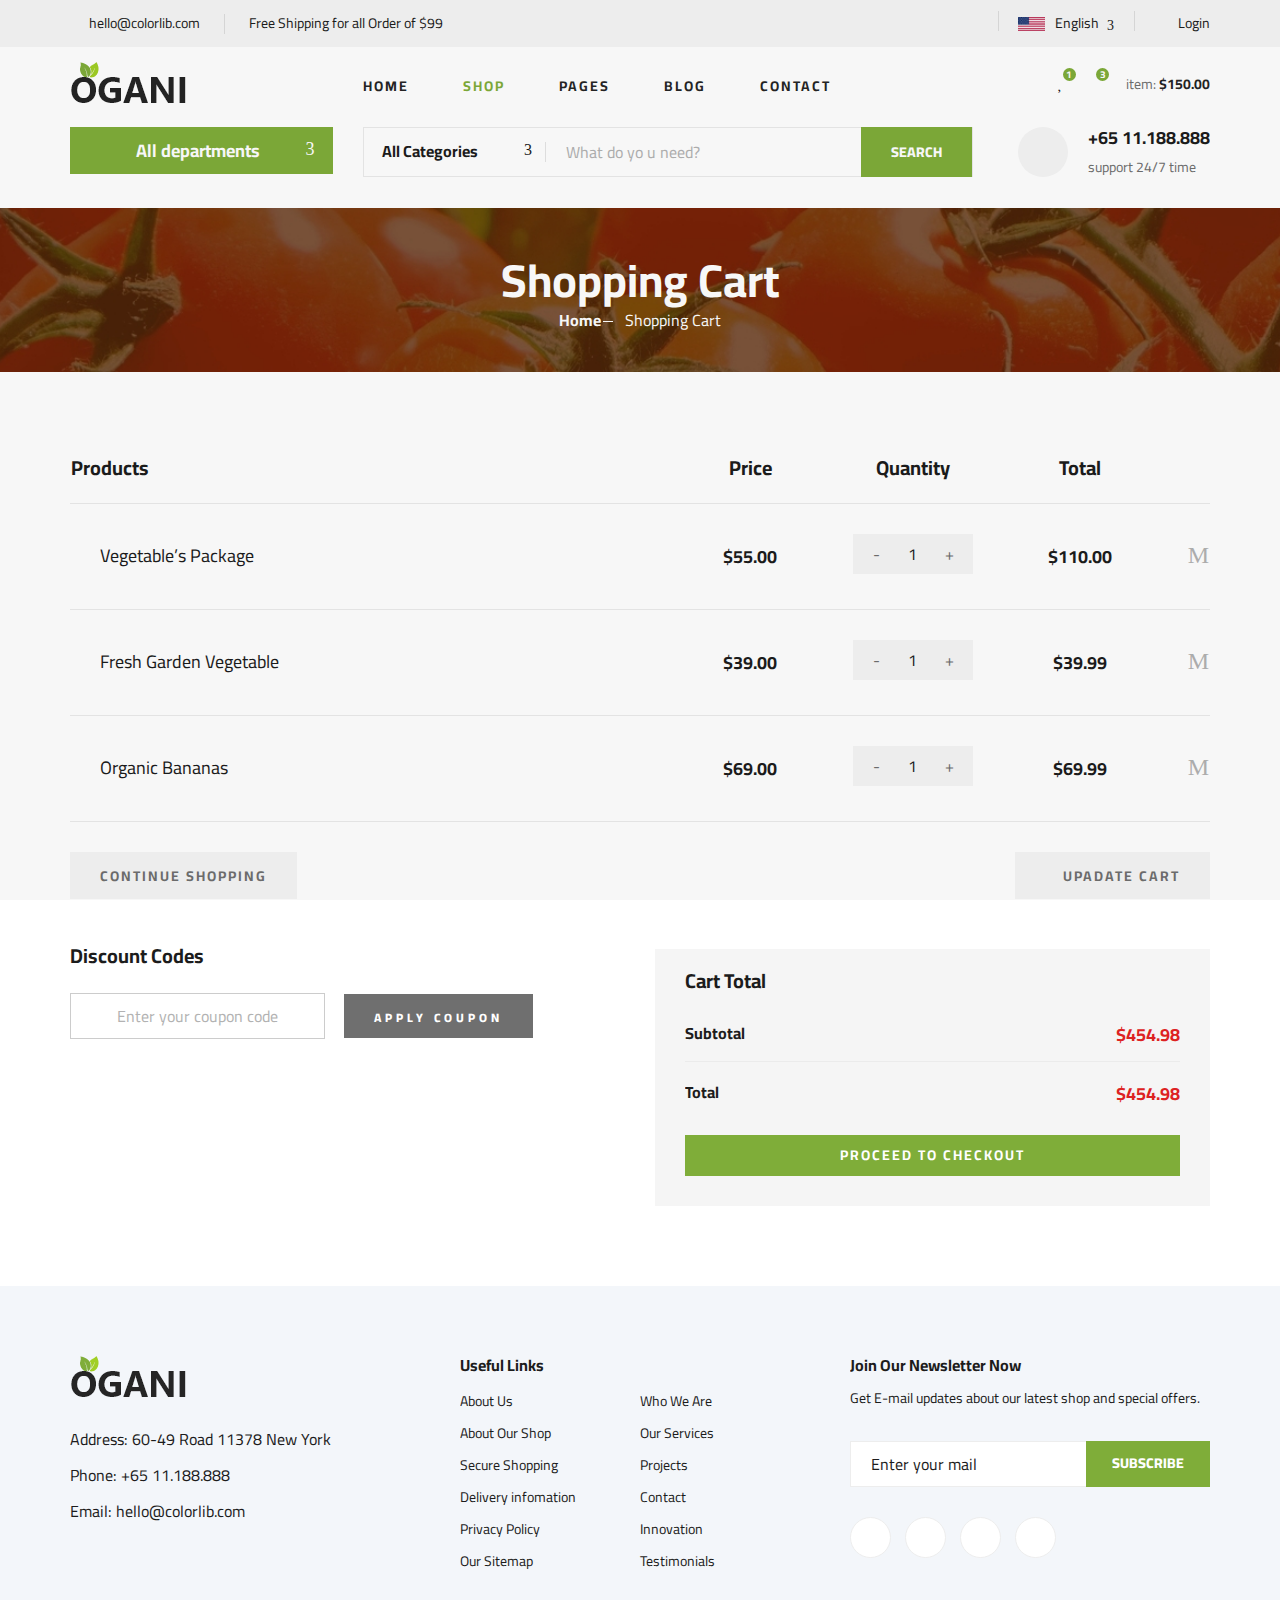
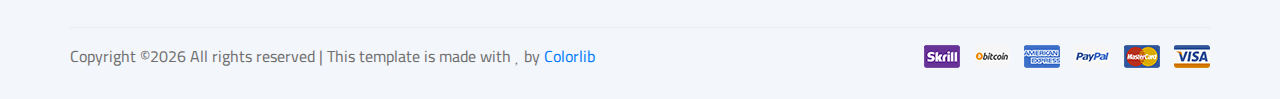
==== front-end/views/carrinho.html @ da1314e0 "first" ====
<!DOCTYPE html>
<html lang="pt">

<head>
    <meta charset="UTF-8">
    <meta name="description" content="Ogani Template">
    <meta name="keywords" content="Ogani, unica, creative, html">
    <meta name="viewport" content="width=device-width, initial-scale=1.0">
    <meta http-equiv="X-UA-Compatible" content="ie=edge">
    <title>Ogani | Template</title>

    <!-- Google Font -->
    <link href="https://fonts.googleapis.com/css2?family=Cairo:wght@200;300;400;600;900&display=swap" rel="stylesheet">

    <!-- Css Styles -->
    <link rel="stylesheet" href="support/css/bootstrap.min.css" type="text/css">
    <link rel="stylesheet" href="support/css/font-awesome.min.css" type="text/css">
    <link rel="stylesheet" href="support/css/elegant-icons.css" type="text/css">
    <link rel="stylesheet" href="support/css/nice-select.css" type="text/css">
    <link rel="stylesheet" href="support/css/jquery-ui.min.css" type="text/css">
    <link rel="stylesheet" href="support/css/owl.carousel.min.css" type="text/css">
    <link rel="stylesheet" href="support/css/slicknav.min.css" type="text/css">
    <link rel="stylesheet" href="support/css/style.css" type="text/css">
</head>

<body>
    <!-- Page Preloder -->
    <div id="preloder">
        <div class="loader"></div>
    </div>

    <!-- Humberger Begin -->
    <div class="humberger__menu__overlay"></div>
    <div class="humberger__menu__wrapper">
        <div class="humberger__menu__logo">
            <a href="#"><img src="support/img/logo.png" alt=""></a>
        </div>
        <div class="humberger__menu__cart">
            <ul>
                <li><a href="#"><i class="fa fa-heart"></i> <span>1</span></a></li>
                <li><a href="#"><i class="fa fa-shopping-bag"></i> <span>3</span></a></li>
            </ul>
            <div class="header__cart__price">item: <span>$150.00</span></div>
        </div>
        <div class="humberger__menu__widget">
            <div class="header__top__right__language">
                <img src="isupport/img/language.png" alt="">
                <div>English</div>
                <span class="arrow_carrot-down"></span>
                <ul>
                    <li><a href="#">Spanis</a></li>
                    <li><a href="#">English</a></li>
                </ul>
            </div>
            <div class="header__top__right__auth">
                <a href="#"><i class="fa fa-user"></i> Login</a>
            </div>
        </div>
        <nav class="humberger__menu__nav mobile-menu">
            <ul>
                <li class="active"><a href="views/pagina_inicial.php">Home</a></li>
                <li><a href="./shop-grid.html">Shop</a></li>
                <li><a href="#">Pages</a>
                    <ul class="header__menu__dropdown">
                        <li><a href="./shop-details.html">Shop Details</a></li>
                        <li><a href="./shoping-cart.html">Shoping Cart</a></li>
                        <li><a href="./checkout.html">Check Out</a></li>
                        <li><a href="./blog-details.html">Blog Details</a></li>
                    </ul>
                </li>
                <li><a href="./blog.html">Blog</a></li>
                <li><a href="./contact.html">Contact</a></li>
            </ul>
        </nav>
        <div id="mobile-menu-wrap"></div>
        <div class="header__top__right__social">
            <a href="#"><i class="fa fa-facebook"></i></a>
            <a href="#"><i class="fa fa-twitter"></i></a>
            <a href="#"><i class="fa fa-linkedin"></i></a>
            <a href="#"><i class="fa fa-pinterest-p"></i></a>
        </div>
        <div class="humberger__menu__contact">
            <ul>
                <li><i class="fa fa-envelope"></i> hello@colorlib.com</li>
                <li>Free Shipping for all Order of $99</li>
            </ul>
        </div>
    </div>
    <!-- Humberger End -->

    <!-- Header Section Begin -->
    <header class="header">
        <div class="header__top">
            <div class="container">
                <div class="row">
                    <div class="col-lg-6">
                        <div class="header__top__left">
                            <ul>
                                <li><i class="fa fa-envelope"></i> hello@colorlib.com</li>
                                <li>Free Shipping for all Order of $99</li>
                            </ul>
                        </div>
                    </div>
                    <div class="col-lg-6">
                        <div class="header__top__right">
                            <div class="header__top__right__social">
                                <a href="#"><i class="fa fa-facebook"></i></a>
                                <a href="#"><i class="fa fa-twitter"></i></a>
                                <a href="#"><i class="fa fa-linkedin"></i></a>
                                <a href="#"><i class="fa fa-pinterest-p"></i></a>
                            </div>
                            <div class="header__top__right__language">
                                <img src="support/img/language.png" alt="">
                                <div>English</div>
                                <span class="arrow_carrot-down"></span>
                                <ul>
                                    <li><a href="#">Spanis</a></li>
                                    <li><a href="#">English</a></li>
                                </ul>
                            </div>
                            <div class="header__top__right__auth">
                                <a href="#"><i class="fa fa-user"></i> Login</a>
                            </div>
                        </div>
                    </div>
                </div>
            </div>
        </div>
        <div class="container">
            <div class="row">
                <div class="col-lg-3">
                    <div class="header__logo">
                        <a href="./index.html"><img src="support/img/logo.png" alt=""></a>
                    </div>
                </div>
                <div class="col-lg-6">
                    <nav class="header__menu">
                        <ul>
                            <li><a href="views/pagina_inicial.php">Home</a></li>
                            <li class="active"><a href="./shop-grid.html">Shop</a></li>
                            <li><a href="#">Pages</a>
                                <ul class="header__menu__dropdown">
                                    <li><a href="./shop-details.html">Shop Details</a></li>
                                    <li><a href="./shoping-cart.html">Shoping Cart</a></li>
                                    <li><a href="./checkout.html">Check Out</a></li>
                                    <li><a href="./blog-details.html">Blog Details</a></li>
                                </ul>
                            </li>
                            <li><a href="./blog.html">Blog</a></li>
                            <li><a href="./contact.html">Contact</a></li>
                        </ul>
                    </nav>
                </div>
                <div class="col-lg-3">
                    <div class="header__cart">
                        <ul>
                            <li><a href="#"><i class="fa fa-heart"></i> <span>1</span></a></li>
                            <li><a href="#"><i class="fa fa-shopping-bag"></i> <span>3</span></a></li>
                        </ul>
                        <div class="header__cart__price">item: <span>$150.00</span></div>
                    </div>
                </div>
            </div>
            <div class="humberger__open">
                <i class="fa fa-bars"></i>
            </div>
        </div>
    </header>
    <!-- Header Section End -->

    <!-- Hero Section Begin -->
    <section class="hero hero-normal">
        <div class="container">
            <div class="row">
                <div class="col-lg-3">
                    <div class="hero__categories">
                        <div class="hero__categories__all">
                            <i class="fa fa-bars"></i>
                            <span>All departments</span>
                        </div>
                        <ul>
                            <li><a href="#">Fresh Meat</a></li>
                            <li><a href="#">Vegetables</a></li>
                            <li><a href="#">Fruit & Nut Gifts</a></li>
                            <li><a href="#">Fresh Berries</a></li>
                            <li><a href="#">Ocean Foods</a></li>
                            <li><a href="#">Butter & Eggs</a></li>
                            <li><a href="#">Fastfood</a></li>
                            <li><a href="#">Fresh Onion</a></li>
                            <li><a href="#">Papayaya & Crisps</a></li>
                            <li><a href="#">Oatmeal</a></li>
                            <li><a href="#">Fresh Bananas</a></li>
                        </ul>
                    </div>
                </div>
                <div class="col-lg-9">
                    <div class="hero__search">
                        <div class="hero__search__form">
                            <form action="#">
                                <div class="hero__search__categories">
                                    All Categories
                                    <span class="arrow_carrot-down"></span>
                                </div>
                                <input type="text" placeholder="What do yo u need?">
                                <button type="submit" class="site-btn">SEARCH</button>
                            </form>
                        </div>
                        <div class="hero__search__phone">
                            <div class="hero__search__phone__icon">
                                <i class="fa fa-phone"></i>
                            </div>
                            <div class="hero__search__phone__text">
                                <h5>+65 11.188.888</h5>
                                <span>support 24/7 time</span>
                            </div>
                        </div>
                    </div>
                </div>
            </div>
        </div>
    </section>
    <!-- Hero Section End -->

    <!-- Breadcrumb Section Begin -->
    <section class="breadcrumb-section set-bg" data-setbg="support/img/breadcrumb.jpg">
        <div class="container">
            <div class="row">
                <div class="col-lg-12 text-center">
                    <div class="breadcrumb__text">
                        <h2>Shopping Cart</h2>
                        <div class="breadcrumb__option">
                            <a href="views/pagina_inicial.php">Home</a>
                            <span>Shopping Cart</span>
                        </div>
                    </div>
                </div>
            </div>
        </div>
    </section>
    <!-- Breadcrumb Section End -->

    <!-- Shoping Cart Section Begin -->
    <section class="shoping-cart spad">
        <div class="container">
            <div class="row">
                <div class="col-lg-12">
                    <div class="shoping__cart__table">
                        <table>
                            <thead>
                                <tr>
                                    <th class="shoping__product">Products</th>
                                    <th>Price</th>
                                    <th>Quantity</th>
                                    <th>Total</th>
                                    <th></th>
                                </tr>
                            </thead>
                            <tbody>
                                <tr>
                                    <td class="shoping__cart__item">
                                        <img src="img/cart/cart-1.jpg" alt="">
                                        <h5>Vegetable’s Package</h5>
                                    </td>
                                    <td class="shoping__cart__price">
                                        $55.00
                                    </td>
                                    <td class="shoping__cart__quantity">
                                        <div class="quantity">
                                            <div class="pro-qty">
                                                <input type="text" value="1">
                                            </div>
                                        </div>
                                    </td>
                                    <td class="shoping__cart__total">
                                        $110.00
                                    </td>
                                    <td class="shoping__cart__item__close">
                                        <span class="icon_close"></span>
                                    </td>
                                </tr>
                                <tr>
                                    <td class="shoping__cart__item">
                                        <img src="img/cart/cart-2.jpg" alt="">
                                        <h5>Fresh Garden Vegetable</h5>
                                    </td>
                                    <td class="shoping__cart__price">
                                        $39.00
                                    </td>
                                    <td class="shoping__cart__quantity">
                                        <div class="quantity">
                                            <div class="pro-qty">
                                                <input type="text" value="1">
                                            </div>
                                        </div>
                                    </td>
                                    <td class="shoping__cart__total">
                                        $39.99
                                    </td>
                                    <td class="shoping__cart__item__close">
                                        <span class="icon_close"></span>
                                    </td>
                                </tr>
                                <tr>
                                    <td class="shoping__cart__item">
                                        <img src="img/cart/cart-3.jpg" alt="">
                                        <h5>Organic Bananas</h5>
                                    </td>
                                    <td class="shoping__cart__price">
                                        $69.00
                                    </td>
                                    <td class="shoping__cart__quantity">
                                        <div class="quantity">
                                            <div class="pro-qty">
                                                <input type="text" value="1">
                                            </div>
                                        </div>
                                    </td>
                                    <td class="shoping__cart__total">
                                        $69.99
                                    </td>
                                    <td class="shoping__cart__item__close">
                                        <span class="icon_close"></span>
                                    </td>
                                </tr>
                            </tbody>
                        </table>
                    </div>
                </div>
            </div>
            <div class="row">
                <div class="col-lg-12">
                    <div class="shoping__cart__btns">
                        <a href="#" class="primary-btn cart-btn">CONTINUE SHOPPING</a>
                        <a href="#" class="primary-btn cart-btn cart-btn-right"><span class="icon_loading"></span>
                            Upadate Cart</a>
                    </div>
                </div>
                <div class="col-lg-6">
                    <div class="shoping__continue">
                        <div class="shoping__discount">
                            <h5>Discount Codes</h5>
                            <form action="#">
                                <input type="text" placeholder="Enter your coupon code">
                                <button type="submit" class="site-btn">APPLY COUPON</button>
                            </form>
                        </div>
                    </div>
                </div>
                <div class="col-lg-6">
                    <div class="shoping__checkout">
                        <h5>Cart Total</h5>
                        <ul>
                            <li>Subtotal <span>$454.98</span></li>
                            <li>Total <span>$454.98</span></li>
                        </ul>
                        <a href="#" class="primary-btn">PROCEED TO CHECKOUT</a>
                    </div>
                </div>
            </div>
        </div>
    </section>
    <!-- Shoping Cart Section End -->

    <!-- Footer Section Begin -->
    <footer class="footer spad">
        <div class="container">
            <div class="row">
                <div class="col-lg-3 col-md-6 col-sm-6">
                    <div class="footer__about">
                        <div class="footer__about__logo">
                            <a href="views/pagina_inicial.php"><img src="support/img/logo.png" alt=""></a>
                        </div>
                        <ul>
                            <li>Address: 60-49 Road 11378 New York</li>
                            <li>Phone: +65 11.188.888</li>
                            <li>Email: hello@colorlib.com</li>
                        </ul>
                    </div>
                </div>
                <div class="col-lg-4 col-md-6 col-sm-6 offset-lg-1">
                    <div class="footer__widget">
                        <h6>Useful Links</h6>
                        <ul>
                            <li><a href="#">About Us</a></li>
                            <li><a href="#">About Our Shop</a></li>
                            <li><a href="#">Secure Shopping</a></li>
                            <li><a href="#">Delivery infomation</a></li>
                            <li><a href="#">Privacy Policy</a></li>
                            <li><a href="#">Our Sitemap</a></li>
                        </ul>
                        <ul>
                            <li><a href="#">Who We Are</a></li>
                            <li><a href="#">Our Services</a></li>
                            <li><a href="#">Projects</a></li>
                            <li><a href="#">Contact</a></li>
                            <li><a href="#">Innovation</a></li>
                            <li><a href="#">Testimonials</a></li>
                        </ul>
                    </div>
                </div>
                <div class="col-lg-4 col-md-12">
                    <div class="footer__widget">
                        <h6>Join Our Newsletter Now</h6>
                        <p>Get E-mail updates about our latest shop and special offers.</p>
                        <form action="#">
                            <input type="text" placeholder="Enter your mail">
                            <button type="submit" class="site-btn">Subscribe</button>
                        </form>
                        <div class="footer__widget__social">
                            <a href="#"><i class="fa fa-facebook"></i></a>
                            <a href="#"><i class="fa fa-instagram"></i></a>
                            <a href="#"><i class="fa fa-twitter"></i></a>
                            <a href="#"><i class="fa fa-pinterest"></i></a>
                        </div>
                    </div>
                </div>
            </div>
            <div class="row">
                <div class="col-lg-12">
                    <div class="footer__copyright">
                        <div class="footer__copyright__text"><p><!-- Link back to Colorlib can't be removed. Template is licensed under CC BY 3.0. -->
  Copyright &copy;<script>document.write(new Date().getFullYear());</script> All rights reserved | This template is made with <i class="fa fa-heart" aria-hidden="true"></i> by <a href="https://colorlib.com" target="_blank">Colorlib</a>
  <!-- Link back to Colorlib can't be removed. Template is licensed under CC BY 3.0. --></p></div>
                        <div class="footer__copyright__payment"><img src="support/img/payment-item.png" alt=""></div>
                    </div>
                </div>
            </div>
        </div>
    </footer>
    <!-- Footer Section End -->

    <!-- Js Plugins -->
    <script src="support/js/jquery-3.3.1.min.js"></script>
    <script src="support/js/bootstrap.min.js"></script>
    <script src="support/js/jquery.nice-select.min.js"></script>
    <script src="support/js/jquery-ui.min.js"></script>
    <script src="support/js/jquery.slicknav.js"></script>
    <script src="support/js/mixitup.min.js"></script>
    <script src="support/js/owl.carousel.min.js"></script>
    <script src="support/js/main.js"></script>


</body>

</html>
---- front-end/views/support/css/elegant-icons.css ----
@font-face {
	font-family: 'ElegantIcons';
	src:url('../fonts/ElegantIcons.eot');
	src:url('../fonts/ElegantIcons.eot?#iefix') format('embedded-opentype'),
		url('../fonts/ElegantIcons.woff') format('woff'),
		url('../fonts/ElegantIcons.ttf') format('truetype'),
		url('../fonts/ElegantIcons.svg#ElegantIcons') format('svg');
	font-weight: normal;
	font-style: normal;
}

/* Use the following CSS code if you want to use data attributes for inserting your icons */
[data-icon]:before {
	font-family: 'ElegantIcons';
	content: attr(data-icon);
	speak: none;
	font-weight: normal;
	font-variant: normal;
	text-transform: none;
	line-height: 1;
	-webkit-font-smoothing: antialiased;
	-moz-osx-font-smoothing: grayscale;
}

/* Use the following CSS code if you want to have a class per icon */
/*
Instead of a list of all class selectors,
you can use the generic selector below, but it's slower:
[class*="your-class-prefix"] {
*/
.arrow_up, .arrow_down, .arrow_left, .arrow_right, .arrow_left-up, .arrow_right-up, .arrow_right-down, .arrow_left-down, .arrow-up-down, .arrow_up-down_alt, .arrow_left-right_alt, .arrow_left-right, .arrow_expand_alt2, .arrow_expand_alt, .arrow_condense, .arrow_expand, .arrow_move, .arrow_carrot-up, .arrow_carrot-down, .arrow_carrot-left, .arrow_carrot-right, .arrow_carrot-2up, .arrow_carrot-2down, .arrow_carrot-2left, .arrow_carrot-2right, .arrow_carrot-up_alt2, .arrow_carrot-down_alt2, .arrow_carrot-left_alt2, .arrow_carrot-right_alt2, .arrow_carrot-2up_alt2, .arrow_carrot-2down_alt2, .arrow_carrot-2left_alt2, .arrow_carrot-2right_alt2, .arrow_triangle-up, .arrow_triangle-down, .arrow_triangle-left, .arrow_triangle-right, .arrow_triangle-up_alt2, .arrow_triangle-down_alt2, .arrow_triangle-left_alt2, .arrow_triangle-right_alt2, .arrow_back, .icon_minus-06, .icon_plus, .icon_close, .icon_check, .icon_minus_alt2, .icon_plus_alt2, .icon_close_alt2, .icon_check_alt2, .icon_zoom-out_alt, .icon_zoom-in_alt, .icon_search, .icon_box-empty, .icon_box-selected, .icon_minus-box, .icon_plus-box, .icon_box-checked, .icon_circle-empty, .icon_circle-slelected, .icon_stop_alt2, .icon_stop, .icon_pause_alt2, .icon_pause, .icon_menu, .icon_menu-square_alt2, .icon_menu-circle_alt2, .icon_ul, .icon_ol, .icon_adjust-horiz, .icon_adjust-vert, .icon_document_alt, .icon_documents_alt, .icon_pencil, .icon_pencil-edit_alt, .icon_pencil-edit, .icon_folder-alt, .icon_folder-open_alt, .icon_folder-add_alt, .icon_info_alt, .icon_error-oct_alt, .icon_error-circle_alt, .icon_error-triangle_alt, .icon_question_alt2, .icon_question, .icon_comment_alt, .icon_chat_alt, .icon_vol-mute_alt, .icon_volume-low_alt, .icon_volume-high_alt, .icon_quotations, .icon_quotations_alt2, .icon_clock_alt, .icon_lock_alt, .icon_lock-open_alt, .icon_key_alt, .icon_cloud_alt, .icon_cloud-upload_alt, .icon_cloud-download_alt, .icon_image, .icon_images, .icon_lightbulb_alt, .icon_gift_alt, .icon_house_alt, .icon_genius, .icon_mobile, .icon_tablet, .icon_laptop, .icon_desktop, .icon_camera_alt, .icon_mail_alt, .icon_cone_alt, .icon_ribbon_alt, .icon_bag_alt, .icon_creditcard, .icon_cart_alt, .icon_paperclip, .icon_tag_alt, .icon_tags_alt, .icon_trash_alt, .icon_cursor_alt, .icon_mic_alt, .icon_compass_alt, .icon_pin_alt, .icon_pushpin_alt, .icon_map_alt, .icon_drawer_alt, .icon_toolbox_alt, .icon_book_alt, .icon_calendar, .icon_film, .icon_table, .icon_contacts_alt, .icon_headphones, .icon_lifesaver, .icon_piechart, .icon_refresh, .icon_link_alt, .icon_link, .icon_loading, .icon_blocked, .icon_archive_alt, .icon_heart_alt, .icon_star_alt, .icon_star-half_alt, .icon_star, .icon_star-half, .icon_tools, .icon_tool, .icon_cog, .icon_cogs, .arrow_up_alt, .arrow_down_alt, .arrow_left_alt, .arrow_right_alt, .arrow_left-up_alt, .arrow_right-up_alt, .arrow_right-down_alt, .arrow_left-down_alt, .arrow_condense_alt, .arrow_expand_alt3, .arrow_carrot_up_alt, .arrow_carrot-down_alt, .arrow_carrot-left_alt, .arrow_carrot-right_alt, .arrow_carrot-2up_alt, .arrow_carrot-2dwnn_alt, .arrow_carrot-2left_alt, .arrow_carrot-2right_alt, .arrow_triangle-up_alt, .arrow_triangle-down_alt, .arrow_triangle-left_alt, .arrow_triangle-right_alt, .icon_minus_alt, .icon_plus_alt, .icon_close_alt, .icon_check_alt, .icon_zoom-out, .icon_zoom-in, .icon_stop_alt, .icon_menu-square_alt, .icon_menu-circle_alt, .icon_document, .icon_documents, .icon_pencil_alt, .icon_folder, .icon_folder-open, .icon_folder-add, .icon_folder_upload, .icon_folder_download, .icon_info, .icon_error-circle, .icon_error-oct, .icon_error-triangle, .icon_question_alt, .icon_comment, .icon_chat, .icon_vol-mute, .icon_volume-low, .icon_volume-high, .icon_quotations_alt, .icon_clock, .icon_lock, .icon_lock-open, .icon_key, .icon_cloud, .icon_cloud-upload, .icon_cloud-download, .icon_lightbulb, .icon_gift, .icon_house, .icon_camera, .icon_mail, .icon_cone, .icon_ribbon, .icon_bag, .icon_cart, .icon_tag, .icon_tags, .icon_trash, .icon_cursor, .icon_mic, .icon_compass, .icon_pin, .icon_pushpin, .icon_map, .icon_drawer, .icon_toolbox, .icon_book, .icon_contacts, .icon_archive, .icon_heart, .icon_profile, .icon_group, .icon_grid-2x2, .icon_grid-3x3, .icon_music, .icon_pause_alt, .icon_phone, .icon_upload, .icon_download, .social_facebook, .social_twitter, .social_pinterest, .social_googleplus, .social_tumblr, .social_tumbleupon, .social_wordpress, .social_instagram, .social_dribbble, .social_vimeo, .social_linkedin, .social_rss, .social_deviantart, .social_share, .social_myspace, .social_skype, .social_youtube, .social_picassa, .social_googledrive, .social_flickr, .social_blogger, .social_spotify, .social_delicious, .social_facebook_circle, .social_twitter_circle, .social_pinterest_circle, .social_googleplus_circle, .social_tumblr_circle, .social_stumbleupon_circle, .social_wordpress_circle, .social_instagram_circle, .social_dribbble_circle, .social_vimeo_circle, .social_linkedin_circle, .social_rss_circle, .social_deviantart_circle, .social_share_circle, .social_myspace_circle, .social_skype_circle, .social_youtube_circle, .social_picassa_circle, .social_googledrive_alt2, .social_flickr_circle, .social_blogger_circle, .social_spotify_circle, .social_delicious_circle, .social_facebook_square, .social_twitter_square, .social_pinterest_square, .social_googleplus_square, .social_tumblr_square, .social_stumbleupon_square, .social_wordpress_square, .social_instagram_square, .social_dribbble_square, .social_vimeo_square, .social_linkedin_square, .social_rss_square, .social_deviantart_square, .social_share_square, .social_myspace_square, .social_skype_square, .social_youtube_square, .social_picassa_square, .social_googledrive_square, .social_flickr_square, .social_blogger_square, .social_spotify_square, .social_delicious_square, .icon_printer, .icon_calulator, .icon_building, .icon_floppy, .icon_drive, .icon_search-2, .icon_id, .icon_id-2, .icon_puzzle, .icon_like, .icon_dislike, .icon_mug, .icon_currency, .icon_wallet, .icon_pens, .icon_easel, .icon_flowchart, .icon_datareport, .icon_briefcase, .icon_shield, .icon_percent, .icon_globe, .icon_globe-2, .icon_target, .icon_hourglass, .icon_balance, .icon_rook, .icon_printer-alt, .icon_calculator_alt, .icon_building_alt, .icon_floppy_alt, .icon_drive_alt, .icon_search_alt, .icon_id_alt, .icon_id-2_alt, .icon_puzzle_alt, .icon_like_alt, .icon_dislike_alt, .icon_mug_alt, .icon_currency_alt, .icon_wallet_alt, .icon_pens_alt, .icon_easel_alt, .icon_flowchart_alt, .icon_datareport_alt, .icon_briefcase_alt, .icon_shield_alt, .icon_percent_alt, .icon_globe_alt, .icon_clipboard {
	font-family: 'ElegantIcons';
	speak: none;
	font-style: normal;
	font-weight: normal;
	font-variant: normal;
	text-transform: none;
	line-height: 1;
	-webkit-font-smoothing: antialiased;
}
.arrow_up:before {
	content: "\21";
}
.arrow_down:before {
	content: "\22";
}
.arrow_left:before {
	content: "\23";
}
.arrow_right:before {
	content: "\24";
}
.arrow_left-up:before {
	content: "\25";
}
.arrow_right-up:before {
	content: "\26";
}
.arrow_right-down:before {
	content: "\27";
}
.arrow_left-down:before {
	content: "\28";
}
.arrow-up-down:before {
	content: "\29";
}
.arrow_up-down_alt:before {
	content: "\2a";
}
.arrow_left-right_alt:before {
	content: "\2b";
}
.arrow_left-right:before {
	content: "\2c";
}
.arrow_expand_alt2:before {
	content: "\2d";
}
.arrow_expand_alt:before {
	content: "\2e";
}
.arrow_condense:before {
	content: "\2f";
}
.arrow_expand:before {
	content: "\30";
}
.arrow_move:before {
	content: "\31";
}
.arrow_carrot-up:before {
	content: "\32";
}
.arrow_carrot-down:before {
	content: "\33";
}
.arrow_carrot-left:before {
	content: "\34";
}
.arrow_carrot-right:before {
	content: "\35";
}
.arrow_carrot-2up:before {
	content: "\36";
}
.arrow_carrot-2down:before {
	content: "\37";
}
.arrow_carrot-2left:before {
	content: "\38";
}
.arrow_carrot-2right:before {
	content: "\39";
}
.arrow_carrot-up_alt2:before {
	content: "\3a";
}
.arrow_carrot-down_alt2:before {
	content: "\3b";
}
.arrow_carrot-left_alt2:before {
	content: "\3c";
}
.arrow_carrot-right_alt2:before {
	content: "\3d";
}
.arrow_carrot-2up_alt2:before {
	content: "\3e";
}
.arrow_carrot-2down_alt2:before {
	content: "\3f";
}
.arrow_carrot-2left_alt2:before {
	content: "\40";
}
.arrow_carrot-2right_alt2:before {
	content: "\41";
}
.arrow_triangle-up:before {
	content: "\42";
}
.arrow_triangle-down:before {
	content: "\43";
}
.arrow_triangle-left:before {
	content: "\44";
}
.arrow_triangle-right:before {
	content: "\45";
}
.arrow_triangle-up_alt2:before {
	content: "\46";
}
.arrow_triangle-down_alt2:before {
	content: "\47";
}
.arrow_triangle-left_alt2:before {
	content: "\48";
}
.arrow_triangle-right_alt2:before {
	content: "\49";
}
.arrow_back:before {
	content: "\4a";
}
.icon_minus-06:before {
	content: "\4b";
}
.icon_plus:before {
	content: "\4c";
}
.icon_close:before {
	content: "\4d";
}
.icon_check:before {
	content: "\4e";
}
.icon_minus_alt2:before {
	content: "\4f";
}
.icon_plus_alt2:before {
	content: "\50";
}
.icon_close_alt2:before {
	content: "\51";
}
.icon_check_alt2:before {
	content: "\52";
}
.icon_zoom-out_alt:before {
	content: "\53";
}
.icon_zoom-in_alt:before {
	content: "\54";
}
.icon_search:before {
	content: "\55";
}
.icon_box-empty:before {
	content: "\56";
}
.icon_box-selected:before {
	content: "\57";
}
.icon_minus-box:before {
	content: "\58";
}
.icon_plus-box:before {
	content: "\59";
}
.icon_box-checked:before {
	content: "\5a";
}
.icon_circle-empty:before {
	content: "\5b";
}
.icon_circle-slelected:before {
	content: "\5c";
}
.icon_stop_alt2:before {
	content: "\5d";
}
.icon_stop:before {
	content: "\5e";
}
.icon_pause_alt2:before {
	content: "\5f";
}
.icon_pause:before {
	content: "\60";
}
.icon_menu:before {
	content: "\61";
}
.icon_menu-square_alt2:before {
	content: "\62";
}
.icon_menu-circle_alt2:before {
	content: "\63";
}
.icon_ul:before {
	content: "\64";
}
.icon_ol:before {
	content: "\65";
}
.icon_adjust-horiz:before {
	content: "\66";
}
.icon_adjust-vert:before {
	content: "\67";
}
.icon_document_alt:before {
	content: "\68";
}
.icon_documents_alt:before {
	content: "\69";
}
.icon_pencil:before {
	content: "\6a";
}
.icon_pencil-edit_alt:before {
	content: "\6b";
}
.icon_pencil-edit:before {
	content: "\6c";
}
.icon_folder-alt:before {
	content: "\6d";
}
.icon_folder-open_alt:before {
	content: "\6e";
}
.icon_folder-add_alt:before {
	content: "\6f";
}
.icon_info_alt:before {
	content: "\70";
}
.icon_error-oct_alt:before {
	content: "\71";
}
.icon_error-circle_alt:before {
	content: "\72";
}
.icon_error-triangle_alt:before {
	content: "\73";
}
.icon_question_alt2:before {
	content: "\74";
}
.icon_question:before {
	content: "\75";
}
.icon_comment_alt:before {
	content: "\76";
}
.icon_chat_alt:before {
	content: "\77";
}
.icon_vol-mute_alt:before {
	content: "\78";
}
.icon_volume-low_alt:before {
	content: "\79";
}
.icon_volume-high_alt:before {
	content: "\7a";
}
.icon_quotations:before {
	content: "\7b";
}
.icon_quotations_alt2:before {
	content: "\7c";
}
.icon_clock_alt:before {
	content: "\7d";
}
.icon_lock_alt:before {
	content: "\7e";
}
.icon_lock-open_alt:before {
	content: "\e000";
}
.icon_key_alt:before {
	content: "\e001";
}
.icon_cloud_alt:before {
	content: "\e002";
}
.icon_cloud-upload_alt:before {
	content: "\e003";
}
.icon_cloud-download_alt:before {
	content: "\e004";
}
.icon_image:before {
	content: "\e005";
}
.icon_images:before {
	content: "\e006";
}
.icon_lightbulb_alt:before {
	content: "\e007";
}
.icon_gift_alt:before {
	content: "\e008";
}
.icon_house_alt:before {
	content: "\e009";
}
.icon_genius:before {
	content: "\e00a";
}
.icon_mobile:before {
	content: "\e00b";
}
.icon_tablet:before {
	content: "\e00c";
}
.icon_laptop:before {
	content: "\e00d";
}
.icon_desktop:before {
	content: "\e00e";
}
.icon_camera_alt:before {
	content: "\e00f";
}
.icon_mail_alt:before {
	content: "\e010";
}
.icon_cone_alt:before {
	content: "\e011";
}
.icon_ribbon_alt:before {
	content: "\e012";
}
.icon_bag_alt:before {
	content: "\e013";
}
.icon_creditcard:before {
	content: "\e014";
}
.icon_cart_alt:before {
	content: "\e015";
}
.icon_paperclip:before {
	content: "\e016";
}
.icon_tag_alt:before {
	content: "\e017";
}
.icon_tags_alt:before {
	content: "\e018";
}
.icon_trash_alt:before {
	content: "\e019";
}
.icon_cursor_alt:before {
	content: "\e01a";
}
.icon_mic_alt:before {
	content: "\e01b";
}
.icon_compass_alt:before {
	content: "\e01c";
}
.icon_pin_alt:before {
	content: "\e01d";
}
.icon_pushpin_alt:before {
	content: "\e01e";
}
.icon_map_alt:before {
	content: "\e01f";
}
.icon_drawer_alt:before {
	content: "\e020";
}
.icon_toolbox_alt:before {
	content: "\e021";
}
.icon_book_alt:before {
	content: "\e022";
}
.icon_calendar:before {
	content: "\e023";
}
.icon_film:before {
	content: "\e024";
}
.icon_table:before {
	content: "\e025";
}
.icon_contacts_alt:before {
	content: "\e026";
}
.icon_headphones:before {
	content: "\e027";
}
.icon_lifesaver:before {
	content: "\e028";
}
.icon_piechart:before {
	content: "\e029";
}
.icon_refresh:before {
	content: "\e02a";
}
.icon_link_alt:before {
	content: "\e02b";
}
.icon_link:before {
	content: "\e02c";
}
.icon_loading:before {
	content: "\e02d";
}
.icon_blocked:before {
	content: "\e02e";
}
.icon_archive_alt:before {
	content: "\e02f";
}
.icon_heart_alt:before {
	content: "\e030";
}
.icon_star_alt:before {
	content: "\e031";
}
.icon_star-half_alt:before {
	content: "\e032";
}
.icon_star:before {
	content: "\e033";
}
.icon_star-half:before {
	content: "\e034";
}
.icon_tools:before {
	content: "\e035";
}
.icon_tool:before {
	content: "\e036";
}
.icon_cog:before {
	content: "\e037";
}
.icon_cogs:before {
	content: "\e038";
}
.arrow_up_alt:before {
	content: "\e039";
}
.arrow_down_alt:before {
	content: "\e03a";
}
.arrow_left_alt:before {
	content: "\e03b";
}
.arrow_right_alt:before {
	content: "\e03c";
}
.arrow_left-up_alt:before {
	content: "\e03d";
}
.arrow_right-up_alt:before {
	content: "\e03e";
}
.arrow_right-down_alt:before {
	content: "\e03f";
}
.arrow_left-down_alt:before {
	content: "\e040";
}
.arrow_condense_alt:before {
	content: "\e041";
}
.arrow_expand_alt3:before {
	content: "\e042";
}
.arrow_carrot_up_alt:before {
	content: "\e043";
}
.arrow_carrot-down_alt:before {
	content: "\e044";
}
.arrow_carrot-left_alt:before {
	content: "\e045";
}
.arrow_carrot-right_alt:before {
	content: "\e046";
}
.arrow_carrot-2up_alt:before {
	content: "\e047";
}
.arrow_carrot-2dwnn_alt:before {
	content: "\e048";
}
.arrow_carrot-2left_alt:before {
	content: "\e049";
}
.arrow_carrot-2right_alt:before {
	content: "\e04a";
}
.arrow_triangle-up_alt:before {
	content: "\e04b";
}
.arrow_triangle-down_alt:before {
	content: "\e04c";
}
.arrow_triangle-left_alt:before {
	content: "\e04d";
}
.arrow_triangle-right_alt:before {
	content: "\e04e";
}
.icon_minus_alt:before {
	content: "\e04f";
}
.icon_plus_alt:before {
	content: "\e050";
}
.icon_close_alt:before {
	content: "\e051";
}
.icon_check_alt:before {
	content: "\e052";
}
.icon_zoom-out:before {
	content: "\e053";
}
.icon_zoom-in:before {
	content: "\e054";
}
.icon_stop_alt:before {
	content: "\e055";
}
.icon_menu-square_alt:before {
	content: "\e056";
}
.icon_menu-circle_alt:before {
	content: "\e057";
}
.icon_document:before {
	content: "\e058";
}
.icon_documents:before {
	content: "\e059";
}
.icon_pencil_alt:before {
	content: "\e05a";
}
.icon_folder:before {
	content: "\e05b";
}
.icon_folder-open:before {
	content: "\e05c";
}
.icon_folder-add:before {
	content: "\e05d";
}
.icon_folder_upload:before {
	content: "\e05e";
}
.icon_folder_download:before {
	content: "\e05f";
}
.icon_info:before {
	content: "\e060";
}
.icon_error-circle:before {
	content: "\e061";
}
.icon_error-oct:before {
	content: "\e062";
}
.icon_error-triangle:before {
	content: "\e063";
}
.icon_question_alt:before {
	content: "\e064";
}
.icon_comment:before {
	content: "\e065";
}
.icon_chat:before {
	content: "\e066";
}
.icon_vol-mute:before {
	content: "\e067";
}
.icon_volume-low:before {
	content: "\e068";
}
.icon_volume-high:before {
	content: "\e069";
}
.icon_quotations_alt:before {
	content: "\e06a";
}
.icon_clock:before {
	content: "\e06b";
}
.icon_lock:before {
	content: "\e06c";
}
.icon_lock-open:before {
	content: "\e06d";
}
.icon_key:before {
	content: "\e06e";
}
.icon_cloud:before {
	content: "\e06f";
}
.icon_cloud-upload:before {
	content: "\e070";
}
.icon_cloud-download:before {
	content: "\e071";
}
.icon_lightbulb:before {
	content: "\e072";
}
.icon_gift:before {
	content: "\e073";
}
.icon_house:before {
	content: "\e074";
}
.icon_camera:before {
	content: "\e075";
}
.icon_mail:before {
	content: "\e076";
}
.icon_cone:before {
	content: "\e077";
}
.icon_ribbon:before {
	content: "\e078";
}
.icon_bag:before {
	content: "\e079";
}
.icon_cart:before {
	content: "\e07a";
}
.icon_tag:before {
	content: "\e07b";
}
.icon_tags:before {
	content: "\e07c";
}
.icon_trash:before {
	content: "\e07d";
}
.icon_cursor:before {
	content: "\e07e";
}
.icon_mic:before {
	content: "\e07f";
}
.icon_compass:before {
	content: "\e080";
}
.icon_pin:before {
	content: "\e081";
}
.icon_pushpin:before {
	content: "\e082";
}
.icon_map:before {
	content: "\e083";
}
.icon_drawer:before {
	content: "\e084";
}
.icon_toolbox:before {
	content: "\e085";
}
.icon_book:before {
	content: "\e086";
}
.icon_contacts:before {
	content: "\e087";
}
.icon_archive:before {
	content: "\e088";
}
.icon_heart:before {
	content: "\e089";
}
.icon_profile:before {
	content: "\e08a";
}
.icon_group:before {
	content: "\e08b";
}
.icon_grid-2x2:before {
	content: "\e08c";
}
.icon_grid-3x3:before {
	content: "\e08d";
}
.icon_music:before {
	content: "\e08e";
}
.icon_pause_alt:before {
	content: "\e08f";
}
.icon_phone:before {
	content: "\e090";
}
.icon_upload:before {
	content: "\e091";
}
.icon_download:before {
	content: "\e092";
}
.social_facebook:before {
	content: "\e093";
}
.social_twitter:before {
	content: "\e094";
}
.social_pinterest:before {
	content: "\e095";
}
.social_googleplus:before {
	content: "\e096";
}
.social_tumblr:before {
	content: "\e097";
}
.social_tumbleupon:before {
	content: "\e098";
}
.social_wordpress:before {
	content: "\e099";
}
.social_instagram:before {
	content: "\e09a";
}
.social_dribbble:before {
	content: "\e09b";
}
.social_vimeo:before {
	content: "\e09c";
}
.social_linkedin:before {
	content: "\e09d";
}
.social_rss:before {
	content: "\e09e";
}
.social_deviantart:before {
	content: "\e09f";
}
.social_share:before {
	content: "\e0a0";
}
.social_myspace:before {
	content: "\e0a1";
}
.social_skype:before {
	content: "\e0a2";
}
.social_youtube:before {
	content: "\e0a3";
}
.social_picassa:before {
	content: "\e0a4";
}
.social_googledrive:before {
	content: "\e0a5";
}
.social_flickr:before {
	content: "\e0a6";
}
.social_blogger:before {
	content: "\e0a7";
}
.social_spotify:before {
	content: "\e0a8";
}
.social_delicious:before {
	content: "\e0a9";
}
.social_facebook_circle:before {
	content: "\e0aa";
}
.social_twitter_circle:before {
	content: "\e0ab";
}
.social_pinterest_circle:before {
	content: "\e0ac";
}
.social_googleplus_circle:before {
	content: "\e0ad";
}
.social_tumblr_circle:before {
	content: "\e0ae";
}
.social_stumbleupon_circle:before {
	content: "\e0af";
}
.social_wordpress_circle:before {
	content: "\e0b0";
}
.social_instagram_circle:before {
	content: "\e0b1";
}
.social_dribbble_circle:before {
	content: "\e0b2";
}
.social_vimeo_circle:before {
	content: "\e0b3";
}
.social_linkedin_circle:before {
	content: "\e0b4";
}
.social_rss_circle:before {
	content: "\e0b5";
}
.social_deviantart_circle:before {
	content: "\e0b6";
}
.social_share_circle:before {
	content: "\e0b7";
}
.social_myspace_circle:before {
	content: "\e0b8";
}
.social_skype_circle:before {
	content: "\e0b9";
}
.social_youtube_circle:before {
	content: "\e0ba";
}
.social_picassa_circle:before {
	content: "\e0bb";
}
.social_googledrive_alt2:before {
	content: "\e0bc";
}
.social_flickr_circle:before {
	content: "\e0bd";
}
.social_blogger_circle:before {
	content: "\e0be";
}
.social_spotify_circle:before {
	content: "\e0bf";
}
.social_delicious_circle:before {
	content: "\e0c0";
}
.social_facebook_square:before {
	content: "\e0c1";
}
.social_twitter_square:before {
	content: "\e0c2";
}
.social_pinterest_square:before {
	content: "\e0c3";
}
.social_googleplus_square:before {
	content: "\e0c4";
}
.social_tumblr_square:before {
	content: "\e0c5";
}
.social_stumbleupon_square:before {
	content: "\e0c6";
}
.social_wordpress_square:before {
	content: "\e0c7";
}
.social_instagram_square:before {
	content: "\e0c8";
}
.social_dribbble_square:before {
	content: "\e0c9";
}
.social_vimeo_square:before {
	content: "\e0ca";
}
.social_linkedin_square:before {
	content: "\e0cb";
}
.social_rss_square:before {
	content: "\e0cc";
}
.social_deviantart_square:before {
	content: "\e0cd";
}
.social_share_square:before {
	content: "\e0ce";
}
.social_myspace_square:before {
	content: "\e0cf";
}
.social_skype_square:before {
	content: "\e0d0";
}
.social_youtube_square:before {
	content: "\e0d1";
}
.social_picassa_square:before {
	content: "\e0d2";
}
.social_googledrive_square:before {
	content: "\e0d3";
}
.social_flickr_square:before {
	content: "\e0d4";
}
.social_blogger_square:before {
	content: "\e0d5";
}
.social_spotify_square:before {
	content: "\e0d6";
}
.social_delicious_square:before {
	content: "\e0d7";
}
.icon_printer:before {
	content: "\e103";
}
.icon_calulator:before {
	content: "\e0ee";
}
.icon_building:before {
	content: "\e0ef";
}
.icon_floppy:before {
	content: "\e0e8";
}
.icon_drive:before {
	content: "\e0ea";
}
.icon_search-2:before {
	content: "\e101";
}
.icon_id:before {
	content: "\e107";
}
.icon_id-2:before {
	content: "\e108";
}
.icon_puzzle:before {
	content: "\e102";
}
.icon_like:before {
	content: "\e106";
}
.icon_dislike:before {
	content: "\e0eb";
}
.icon_mug:before {
	content: "\e105";
}
.icon_currency:before {
	content: "\e0ed";
}
.icon_wallet:before {
	content: "\e100";
}
.icon_pens:before {
	content: "\e104";
}
.icon_easel:before {
	content: "\e0e9";
}
.icon_flowchart:before {
	content: "\e109";
}
.icon_datareport:before {
	content: "\e0ec";
}
.icon_briefcase:before {
	content: "\e0fe";
}
.icon_shield:before {
	content: "\e0f6";
}
.icon_percent:before {
	content: "\e0fb";
}
.icon_globe:before {
	content: "\e0e2";
}
.icon_globe-2:before {
	content: "\e0e3";
}
.icon_target:before {
	content: "\e0f5";
}
.icon_hourglass:before {
	content: "\e0e1";
}
.icon_balance:before {
	content: "\e0ff";
}
.icon_rook:before {
	content: "\e0f8";
}
.icon_printer-alt:before {
	content: "\e0fa";
}
.icon_calculator_alt:before {
	content: "\e0e7";
}
.icon_building_alt:before {
	content: "\e0fd";
}
.icon_floppy_alt:before {
	content: "\e0e4";
}
.icon_drive_alt:before {
	content: "\e0e5";
}
.icon_search_alt:before {
	content: "\e0f7";
}
.icon_id_alt:before {
	content: "\e0e0";
}
.icon_id-2_alt:before {
	content: "\e0fc";
}
.icon_puzzle_alt:before {
	content: "\e0f9";
}
.icon_like_alt:before {
	content: "\e0dd";
}
.icon_dislike_alt:before {
	content: "\e0f1";
}
.icon_mug_alt:before {
	content: "\e0dc";
}
.icon_currency_alt:before {
	content: "\e0f3";
}
.icon_wallet_alt:before {
	content: "\e0d8";
}
.icon_pens_alt:before {
	content: "\e0db";
}
.icon_easel_alt:before {
	content: "\e0f0";
}
.icon_flowchart_alt:before {
	content: "\e0df";
}
.icon_datareport_alt:before {
	content: "\e0f2";
}
.icon_briefcase_alt:before {
	content: "\e0f4";
}
.icon_shield_alt:before {
	content: "\e0d9";
}
.icon_percent_alt:before {
	content: "\e0da";
}
.icon_globe_alt:before {
	content: "\e0de";
}
.icon_clipboard:before {
	content: "\e0e6";
}


	.glyph {
		float: left;
		text-align: center;
		padding: .75em;
		margin: .4em 1.5em .75em 0;
		width: 6em;
text-shadow: none;
	}
        .glyph_big {
        font-size: 128px;
        color: #59c5dc;
        float: left;
        margin-right: 20px;
        }

        .glyph div { padding-bottom: 10px;}

	.glyph input {
		font-family: consolas, monospace;
		font-size: 12px;
		width: 100%;
		text-align: center;
		border: 0;
		box-shadow: 0 0 0 1px #ccc;
		padding: .2em;
                -moz-border-radius: 5px;
                -webkit-border-radius: 5px;
	}
	.centered {
		margin-left: auto;
		margin-right: auto;
	}
	.glyph .fs1 {
		font-size: 2em;
	}
---- front-end/views/support/css/nice-select.css ----
.nice-select {
  -webkit-tap-highlight-color: transparent;
  background-color: #fff;
  border-radius: 5px;
  border: solid 1px #e8e8e8;
  box-sizing: border-box;
  clear: both;
  cursor: pointer;
  display: block;
  float: left;
  font-family: inherit;
  font-size: 14px;
  font-weight: normal;
  height: 42px;
  line-height: 40px;
  outline: none;
  padding-left: 18px;
  padding-right: 30px;
  position: relative;
  text-align: left !important;
  -webkit-transition: all 0.2s ease-in-out;
  transition: all 0.2s ease-in-out;
  -webkit-user-select: none;
     -moz-user-select: none;
      -ms-user-select: none;
          user-select: none;
  white-space: nowrap;
  width: auto; }
  .nice-select:hover {
    border-color: #dbdbdb; }
  .nice-select:active, .nice-select.open, .nice-select:focus {
    border-color: #999; }
  .nice-select:after {
    border-bottom: 2px solid #999;
    border-right: 2px solid #999;
    content: '';
    display: block;
    height: 5px;
    margin-top: -4px;
    pointer-events: none;
    position: absolute;
    right: 12px;
    top: 50%;
    -webkit-transform-origin: 66% 66%;
        -ms-transform-origin: 66% 66%;
            transform-origin: 66% 66%;
    -webkit-transform: rotate(45deg);
        -ms-transform: rotate(45deg);
            transform: rotate(45deg);
    -webkit-transition: all 0.15s ease-in-out;
    transition: all 0.15s ease-in-out;
    width: 5px; }
  .nice-select.open:after {
    -webkit-transform: rotate(-135deg);
        -ms-transform: rotate(-135deg);
            transform: rotate(-135deg); }
  .nice-select.open .list {
    opacity: 1;
    pointer-events: auto;
    -webkit-transform: scale(1) translateY(0);
        -ms-transform: scale(1) translateY(0);
            transform: scale(1) translateY(0); }
  .nice-select.disabled {
    border-color: #ededed;
    color: #999;
    pointer-events: none; }
    .nice-select.disabled:after {
      border-color: #cccccc; }
  .nice-select.wide {
    width: 100%; }
    .nice-select.wide .list {
      left: 0 !important;
      right: 0 !important; }
  .nice-select.right {
    float: right; }
    .nice-select.right .list {
      left: auto;
      right: 0; }
  .nice-select.small {
    font-size: 12px;
    height: 36px;
    line-height: 34px; }
    .nice-select.small:after {
      height: 4px;
      width: 4px; }
    .nice-select.small .option {
      line-height: 34px;
      min-height: 34px; }
  .nice-select .list {
    background-color: #fff;
    border-radius: 5px;
    box-shadow: 0 0 0 1px rgba(68, 68, 68, 0.11);
    box-sizing: border-box;
    margin-top: 4px;
    opacity: 0;
    overflow: hidden;
    padding: 0;
    pointer-events: none;
    position: absolute;
    top: 100%;
    left: 0;
    -webkit-transform-origin: 50% 0;
        -ms-transform-origin: 50% 0;
            transform-origin: 50% 0;
    -webkit-transform: scale(0.75) translateY(-21px);
        -ms-transform: scale(0.75) translateY(-21px);
            transform: scale(0.75) translateY(-21px);
    -webkit-transition: all 0.2s cubic-bezier(0.5, 0, 0, 1.25), opacity 0.15s ease-out;
    transition: all 0.2s cubic-bezier(0.5, 0, 0, 1.25), opacity 0.15s ease-out;
    z-index: 9; }
    .nice-select .list:hover .option:not(:hover) {
      background-color: transparent !important; }
  .nice-select .option {
    cursor: pointer;
    font-weight: 400;
    line-height: 40px;
    list-style: none;
    min-height: 40px;
    outline: none;
    padding-left: 18px;
    padding-right: 29px;
    text-align: left;
    -webkit-transition: all 0.2s;
    transition: all 0.2s; }
    .nice-select .option:hover, .nice-select .option.focus, .nice-select .option.selected.focus {
      background-color: #f6f6f6; }
    .nice-select .option.selected {
      font-weight: bold; }
    .nice-select .option.disabled {
      background-color: transparent;
      color: #999;
      cursor: default; }

.no-csspointerevents .nice-select .list {
  display: none; }

.no-csspointerevents .nice-select.open .list {
  display: block; }
---- front-end/views/support/css/style.css ----
/******************************************************************
  Template Name: Ogani
  Description:  Ogani eCommerce  HTML Template
  Author: Colorlib
  Author URI: https://colorlib.com
  Version: 1.0
  Created: Colorlib
******************************************************************/

/*------------------------------------------------------------------
[Table of contents]

1.  Template default CSS
	1.1	Variables
	1.2	Mixins
	1.3	Flexbox
	1.4	Reset
2.  Helper Css
3.  Header Section
4.  Hero Section
5.  Service Section
6.  Categories Section
7.  Featured Section
8.  Latest Product Section
9.  Contact
10.  Footer Style
-------------------------------------------------------------------*/

/*----------------------------------------*/
/* Template default CSS
/*----------------------------------------*/

html,
body {
	height: 100%;
	font-family: "Cairo", sans-serif;
	-webkit-font-smoothing: antialiased;
	font-smoothing: antialiased;
}

h1,
h2,
h3,
h4,
h5,
h6 {
	margin: 0;
	color: #111111;
	font-weight: 400;
	font-family: "Cairo", sans-serif;
}

h1 {
	font-size: 70px;
}

h2 {
	font-size: 36px;
}

h3 {
	font-size: 30px;
}

h4 {
	font-size: 24px;
}

h5 {
	font-size: 18px;
}

h6 {
	font-size: 16px;
}

p {
	font-size: 16px;
	font-family: "Cairo", sans-serif;
	color: #6f6f6f;
	font-weight: 400;
	line-height: 26px;
	margin: 0 0 15px 0;
}

img {
	max-width: 100%;
}

input:focus,
select:focus,
button:focus,
textarea:focus {
	outline: none;
}

a:hover,
a:focus {
	text-decoration: none;
	outline: none;
	color: #ffffff;
}

ul,
ol {
	padding: 0;
	margin: 0;
}

/*---------------------
  Helper CSS
-----------------------*/

.section-title {
	margin-bottom: 50px;
	text-align: center;
}

.section-title h2 {
	color: #1c1c1c;
	font-weight: 700;
	position: relative;
}

.section-title h2:after {
	position: absolute;
	left: 0;
	bottom: -15px;
	right: 0;
	height: 4px;
	width: 80px;
	background: #7fad39;
	content: "";
	margin: 0 auto;
}

.set-bg {
	background-repeat: no-repeat;
	background-size: cover;
	background-position: top center;
}

.spad {
	padding-top: 100px;
	padding-bottom: 100px;
}

.text-white h1,
.text-white h2,
.text-white h3,
.text-white h4,
.text-white h5,
.text-white h6,
.text-white p,
.text-white span,
.text-white li,
.text-white a {
	color: #fff;
}

/* buttons */

.primary-btn {
	display: inline-block;
	font-size: 14px;
	padding: 10px 28px 10px;
	color: #ffffff;
	text-transform: uppercase;
	font-weight: 700;
	background: #7fad39;
	letter-spacing: 2px;
}

.site-btn {
	font-size: 14px;
	color: #ffffff;
	font-weight: 800;
	text-transform: uppercase;
	display: inline-block;
	padding: 13px 30px 12px;
	background: #7fad39;
	border: none;
}

/* Preloder */

#preloder {
	position: fixed;
	width: 100%;
	height: 100%;
	top: 0;
	left: 0;
	z-index: 999999;
	background: #000;
}

.loader {
	width: 40px;
	height: 40px;
	position: absolute;
	top: 50%;
	left: 50%;
	margin-top: -13px;
	margin-left: -13px;
	border-radius: 60px;
	animation: loader 0.8s linear infinite;
	-webkit-animation: loader 0.8s linear infinite;
}

@keyframes loader {
	0% {
		-webkit-transform: rotate(0deg);
		transform: rotate(0deg);
		border: 4px solid #f44336;
		border-left-color: transparent;
	}
	50% {
		-webkit-transform: rotate(180deg);
		transform: rotate(180deg);
		border: 4px solid #673ab7;
		border-left-color: transparent;
	}
	100% {
		-webkit-transform: rotate(360deg);
		transform: rotate(360deg);
		border: 4px solid #f44336;
		border-left-color: transparent;
	}
}

@-webkit-keyframes loader {
	0% {
		-webkit-transform: rotate(0deg);
		border: 4px solid #f44336;
		border-left-color: transparent;
	}
	50% {
		-webkit-transform: rotate(180deg);
		border: 4px solid #673ab7;
		border-left-color: transparent;
	}
	100% {
		-webkit-transform: rotate(360deg);
		border: 4px solid #f44336;
		border-left-color: transparent;
	}
}

/*---------------------
  Header
-----------------------*/

.header__top {
	background: #f5f5f5;
}

.header__top__left {
	padding: 10px 0 13px;
}

.header__top__left ul li {
	font-size: 14px;
	color: #1c1c1c;
	display: inline-block;
	margin-right: 45px;
	position: relative;
}

.header__top__left ul li:after {
	position: absolute;
	right: -25px;
	top: 1px;
	height: 20px;
	width: 1px;
	background: #000000;
	opacity: 0.1;
	content: "";
}

.header__top__left ul li:last-child {
	margin-right: 0;
}

.header__top__left ul li:last-child:after {
	display: none;
}

.header__top__left ul li i {
	color: #252525;
	margin-right: 5px;
}

.header__top__right {
	text-align: right;
	padding: 10px 0 13px;
}

.header__top__right__social {
	position: relative;
	display: inline-block;
	margin-right: 35px;
}

.header__top__right__social:after {
	position: absolute;
	right: -20px;
	top: 1px;
	height: 20px;
	width: 1px;
	background: #000000;
	opacity: 0.1;
	content: "";
}

.header__top__right__social a {
	font-size: 14px;
	display: inline-block;
	color: #1c1c1c;
	margin-right: 20px;
}

.header__top__right__social a:last-child {
	margin-right: 0;
}

.header__top__right__language {
	position: relative;
	display: inline-block;
	margin-right: 40px;
	cursor: pointer;
}

.header__top__right__language:hover ul {
	top: 23px;
	opacity: 1;
	visibility: visible;
}

.header__top__right__language:after {
	position: absolute;
	right: -21px;
	top: 1px;
	height: 20px;
	width: 1px;
	background: #000000;
	opacity: 0.1;
	content: "";
}

.header__top__right__language img {
	margin-right: 6px;
}

.header__top__right__language div {
	font-size: 14px;
	color: #1c1c1c;
	display: inline-block;
	margin-right: 4px;
}

.header__top__right__language span {
	font-size: 14px;
	color: #1c1c1c;
	position: relative;
	top: 2px;
}

.header__top__right__language ul {
	background: #222222;
	width: 100px;
	text-align: left;
	padding: 5px 0;
	position: absolute;
	left: 0;
	top: 43px;
	z-index: 9;
	opacity: 0;
	visibility: hidden;
	-webkit-transition: all, 0.3s;
	-moz-transition: all, 0.3s;
	-ms-transition: all, 0.3s;
	-o-transition: all, 0.3s;
	transition: all, 0.3s;
}

.header__top__right__language ul li {
	list-style: none;
}

.header__top__right__language ul li a {
	font-size: 14px;
	color: #ffffff;
	padding: 5px 10px;
}

.header__top__right__auth {
	display: inline-block;
}

.header__top__right__auth a {
	display: block;
	font-size: 14px;
	color: #1c1c1c;
}

.header__top__right__auth a i {
	margin-right: 6px;
}

.header__logo {
	padding: 15px 0;
}

.header__logo a {
	display: inline-block;
}

.header__menu {
	padding: 24px 0;
}

.header__menu ul li {
	list-style: none;
	display: inline-block;
	margin-right: 50px;
	position: relative;
}

.header__menu ul li .header__menu__dropdown {
	position: absolute;
	left: 0;
	top: 50px;
	background: #222222;
	width: 180px;
	z-index: 9;
	padding: 5px 0;
	-webkit-transition: all, 0.3s;
	-moz-transition: all, 0.3s;
	-ms-transition: all, 0.3s;
	-o-transition: all, 0.3s;
	transition: all, 0.3s;
	opacity: 0;
	visibility: hidden;
}

.header__menu ul li .header__menu__dropdown li {
	margin-right: 0;
	display: block;
}

.header__menu ul li .header__menu__dropdown li:hover>a {
	color: #7fad39;
}

.header__menu ul li .header__menu__dropdown li a {
	text-transform: capitalize;
	color: #ffffff;
	font-weight: 400;
	padding: 5px 15px;
}

.header__menu ul li.active a {
	color: #7fad39;
}

.header__menu ul li:hover .header__menu__dropdown {
	top: 30px;
	opacity: 1;
	visibility: visible;
}

.header__menu ul li:hover>a {
	color: #7fad39;
}

.header__menu ul li:last-child {
	margin-right: 0;
}

.header__menu ul li a {
	font-size: 14px;
	color: #252525;
	text-transform: uppercase;
	font-weight: 700;
	letter-spacing: 2px;
	-webkit-transition: all, 0.3s;
	-moz-transition: all, 0.3s;
	-ms-transition: all, 0.3s;
	-o-transition: all, 0.3s;
	transition: all, 0.3s;
	padding: 5px 0;
	display: block;
}

.header__cart {
	text-align: right;
	padding: 24px 0;
}

.header__cart ul {
	display: inline-block;
	margin-right: 25px;
}

.header__cart ul li {
	list-style: none;
	display: inline-block;
	margin-right: 15px;
}

.header__cart ul li:last-child {
	margin-right: 0;
}

.header__cart ul li a {
	position: relative;
}

.header__cart ul li a i {
	font-size: 18px;
	color: #1c1c1c;
}

.header__cart ul li a span {
	height: 13px;
	width: 13px;
	background: #7fad39;
	font-size: 10px;
	color: #ffffff;
	line-height: 13px;
	text-align: center;
	font-weight: 700;
	display: inline-block;
	border-radius: 50%;
	position: absolute;
	top: 0;
	right: -12px;
}

.header__cart .header__cart__price {
	font-size: 14px;
	color: #6f6f6f;
	display: inline-block;
}

.header__cart .header__cart__price span {
	color: #252525;
	font-weight: 700;
}

.humberger__menu__wrapper {
	display: none;
}

.humberger__open {
	display: none;
}

/*---------------------
  Hero
-----------------------*/

.hero {
	padding-bottom: 50px;
}

.hero.hero-normal {
	padding-bottom: 30px;
}

.hero.hero-normal .hero__categories {
	position: relative;
}

.hero.hero-normal .hero__categories ul {
	display: none;
	position: absolute;
	left: 0;
	top: 46px;
	width: 100%;
	z-index: 9;
	background: #ffffff;
}

.hero.hero-normal .hero__search {
	margin-bottom: 0;
}

.hero__categories__all {
	background: #7fad39;
	position: relative;
	padding: 10px 25px 10px 40px;
	cursor: pointer;
}

.hero__categories__all i {
	font-size: 16px;
	color: #ffffff;
	margin-right: 10px;
}

.hero__categories__all span {
	font-size: 18px;
	font-weight: 700;
	color: #ffffff;
}

.hero__categories__all:after {
	position: absolute;
	right: 18px;
	top: 9px;
	content: "3";
	font-family: "ElegantIcons";
	font-size: 18px;
	color: #ffffff;
}

.hero__categories ul {
	border: 1px solid #ebebeb;
	padding-left: 40px;
	padding-top: 10px;
	padding-bottom: 12px;
}

.hero__categories ul li {
	list-style: none;
}

.hero__categories ul li a {
	font-size: 16px;
	color: #1c1c1c;
	line-height: 39px;
	display: block;
}

.hero__search {
	overflow: hidden;
	margin-bottom: 30px;
}

.hero__search__form {
	width: 610px;
	height: 50px;
	border: 1px solid #ebebeb;
	position: relative;
	float: left;
}

.hero__search__form form .hero__search__categories {
	width: 30%;
	float: left;
	font-size: 16px;
	color: #1c1c1c;
	font-weight: 700;
	padding-left: 18px;
	padding-top: 11px;
	position: relative;
}

.hero__search__form form .hero__search__categories:after {
	position: absolute;
	right: 0;
	top: 14px;
	height: 20px;
	width: 1px;
	background: #000000;
	opacity: 0.1;
	content: "";
}

.hero__search__form form .hero__search__categories span {
	position: absolute;
	right: 14px;
	top: 14px;
}

.hero__search__form form input {
	width: 70%;
	border: none;
	height: 48px;
	font-size: 16px;
	color: #b2b2b2;
	padding-left: 20px;
}

.hero__search__form form input::placeholder {
	color: #b2b2b2;
}

.hero__search__form form button {
	position: absolute;
	right: 0;
	top: -1px;
	height: 50px;
}

.hero__search__phone {
	float: right;
}

.hero__search__phone__icon {
	font-size: 18px;
	color: #7fad39;
	height: 50px;
	width: 50px;
	background: #f5f5f5;
	line-height: 50px;
	text-align: center;
	border-radius: 50%;
	float: left;
	margin-right: 20px;
}

.hero__search__phone__text {
	overflow: hidden;
}

.hero__search__phone__text h5 {
	color: #1c1c1c;
	font-weight: 700;
	margin-bottom: 5px;
}

.hero__search__phone__text span {
	font-size: 14px;
	color: #6f6f6f;
}

.hero__item {
	height: 431px;
	display: flex;
	align-items: center;
	padding-left: 75px;
}

.hero__text span {
	font-size: 14px;
	text-transform: uppercase;
	font-weight: 700;
	letter-spacing: 4px;
	color: #7fad39;
}

.hero__text h2 {
	font-size: 46px;
	color: #252525;
	line-height: 52px;
	font-weight: 700;
	margin: 10px 0;
}

.hero__text p {
	margin-bottom: 35px;
}

/*---------------------
  Categories
-----------------------*/

.categories__item {
	height: 270px;
	position: relative;
}

.categories__item h5 {
	position: absolute;
	left: 0;
	width: 100%;
	padding: 0 20px;
	bottom: 20px;
	text-align: center;
}

.categories__item h5 a {
	font-size: 18px;
	color: #1c1c1c;
	font-weight: 700;
	text-transform: uppercase;
	letter-spacing: 2px;
	padding: 12px 0 10px;
	background: #ffffff;
	display: block;
}

.categories__slider .col-lg-3 {
	max-width: 100%;
}

.categories__slider.owl-carousel .owl-nav button {
	font-size: 18px;
	color: #1c1c1c;
	height: 70px;
	width: 30px;
	line-height: 70px;
	text-align: center;
	border: 1px solid #ebebeb;
	position: absolute;
	left: -35px;
	top: 50%;
	-webkit-transform: translateY(-35px);
	background: #ffffff;
}

.categories__slider.owl-carousel .owl-nav button.owl-next {
	left: auto;
	right: -35px;
}

/*---------------------
  Featured
-----------------------*/

.featured {
	padding-top: 80px;
	padding-bottom: 40px;
}

.featured__controls {
	text-align: center;
	margin-bottom: 50px;
}

.featured__controls ul li {
	list-style: none;
	font-size: 18px;
	color: #1c1c1c;
	display: inline-block;
	margin-right: 25px;
	position: relative;
	cursor: pointer;
}

.featured__controls ul li.active:after {
	opacity: 1;
}

.featured__controls ul li:after {
	position: absolute;
	left: 0;
	bottom: -2px;
	width: 100%;
	height: 2px;
	background: #7fad39;
	content: "";
	opacity: 0;
}

.featured__controls ul li:last-child {
	margin-right: 0;
}

.featured__item {
	margin-bottom: 50px;
}

.featured__item:hover .featured__item__pic .featured__item__pic__hover {
	bottom: 20px;
}

.featured__item__pic {
	height: 270px;
	position: relative;
	overflow: hidden;
	background-position: center center;
}

.featured__item__pic__hover {
	position: absolute;
	left: 0;
	bottom: -50px;
	width: 100%;
	text-align: center;
	-webkit-transition: all, 0.5s;
	-moz-transition: all, 0.5s;
	-ms-transition: all, 0.5s;
	-o-transition: all, 0.5s;
	transition: all, 0.5s;
}

.featured__item__pic__hover li {
	list-style: none;
	display: inline-block;
	margin-right: 6px;
}

.featured__item__pic__hover li:last-child {
	margin-right: 0;
}

.featured__item__pic__hover li:hover a {
	background: #7fad39;
	border-color: #7fad39;
}

.featured__item__pic__hover li:hover a i {
	color: #ffffff;
	transform: rotate(360deg);
}

.featured__item__pic__hover li a {
	font-size: 16px;
	color: #1c1c1c;
	height: 40px;
	width: 40px;
	line-height: 40px;
	text-align: center;
	border: 1px solid #ebebeb;
	background: #ffffff;
	display: block;
	border-radius: 50%;
	-webkit-transition: all, 0.5s;
	-moz-transition: all, 0.5s;
	-ms-transition: all, 0.5s;
	-o-transition: all, 0.5s;
	transition: all, 0.5s;
}

.featured__item__pic__hover li a i {
	position: relative;
	transform: rotate(0);
	-webkit-transition: all, 0.3s;
	-moz-transition: all, 0.3s;
	-ms-transition: all, 0.3s;
	-o-transition: all, 0.3s;
	transition: all, 0.3s;
}

.featured__item__text {
	text-align: center;
	padding-top: 15px;
}

.featured__item__text h6 {
	margin-bottom: 10px;
}

.featured__item__text h6 a {
	color: #252525;
}

.featured__item__text h5 {
	color: #252525;
	font-weight: 700;
}

/*---------------------
  Latest Product
-----------------------*/

.latest-product {
	padding-top: 80px;
	padding-bottom: 0;
}

.latest-product__text h4 {
	font-weight: 700;
	color: #1c1c1c;
	margin-bottom: 45px;
}

.latest-product__slider.owl-carousel .owl-nav {
	position: absolute;
	right: 20px;
	top: -75px;
}

.latest-product__slider.owl-carousel .owl-nav button {
	height: 30px;
	width: 30px;
	background: #F3F6FA;
	border: 1px solid #e6e6e6;
	font-size: 14px;
	color: #636363;
	margin-right: 10px;
	line-height: 30px;
	text-align: center;
}

.latest-product__slider.owl-carousel .owl-nav button span {
	font-weight: 700;
}

.latest-product__slider.owl-carousel .owl-nav button:last-child {
	margin-right: 0;
}

.latest-product__item {
	margin-bottom: 20px;
	overflow: hidden;
	display: block;
}

.latest-product__item__pic {
	float: left;
	margin-right: 26px;
}

.latest-product__item__pic img {
	height: 110px;
	width: 110px;
}

.latest-product__item__text {
	overflow: hidden;
	padding-top: 10px;
}

.latest-product__item__text h6 {
	color: #252525;
	margin-bottom: 8px;
}

.latest-product__item__text span {
	font-size: 18px;
	display: block;
	color: #252525;
	font-weight: 700;
}

/*---------------------
  Form BLog
-----------------------*/

.from-blog {
	padding-top: 50px;
	padding-bottom: 50px;
}

.from-blog .blog__item {
	margin-bottom: 30px;
}

.from-blog__title {
	margin-bottom: 70px;
}

/*---------------------
  Breadcrumb
-----------------------*/

.breadcrumb-section {
	display: flex;
	align-items: center;
	padding: 45px 0 40px;
}

.breadcrumb__text h2 {
	font-size: 46px;
	color: #ffffff;
	font-weight: 700;
}

.breadcrumb__option a {
	display: inline-block;
	font-size: 16px;
	color: #ffffff;
	font-weight: 700;
	margin-right: 20px;
	position: relative;
}

.breadcrumb__option a:after {
	position: absolute;
	right: -12px;
	top: 13px;
	height: 1px;
	width: 10px;
	background: #ffffff;
	content: "";
}

.breadcrumb__option span {
	display: inline-block;
	font-size: 16px;
	color: #ffffff;
}

/*---------------------
  Sidebar
-----------------------*/

.sidebar__item {
	margin-bottom: 35px;
}

.sidebar__item.sidebar__item__color--option {
	overflow: hidden;
}

.sidebar__item h4 {
	color: #1c1c1c;
	font-weight: 700;
	margin-bottom: 25px;
}

.sidebar__item ul li {
	list-style: none;
}

.sidebar__item ul li a {
	font-size: 16px;
	color: #1c1c1c;
	line-height: 39px;
	display: block;
}

.sidebar__item .latest-product__text {
	position: relative;
}

.sidebar__item .latest-product__text h4 {
	margin-bottom: 45px;
}

.sidebar__item .latest-product__text .owl-carousel .owl-nav {
	right: 0;
}

.price-range-wrap .range-slider {
	margin-top: 20px;
}

.price-range-wrap .range-slider .price-input {
	position: relative;
}

.price-range-wrap .range-slider .price-input:after {
	position: absolute;
	left: 38px;
	top: 13px;
	height: 1px;
	width: 5px;
	background: #dd2222;
	content: "";
}

.price-range-wrap .range-slider .price-input input {
	font-size: 16px;
	color: #dd2222;
	font-weight: 700;
	max-width: 20%;
	border: none;
	display: inline-block;
}

.price-range-wrap .price-range {
	border-radius: 0;
}

.price-range-wrap .price-range.ui-widget-content {
	border: none;
	background: #ebebeb;
	height: 5px;
}

.price-range-wrap .price-range.ui-widget-content .ui-slider-handle {
	height: 13px;
	width: 13px;
	border-radius: 50%;
	background: #ffffff;
	border: none;
	-webkit-box-shadow: 0px 1px 10px rgba(0, 0, 0, 0.2);
	box-shadow: 0px 1px 10px rgba(0, 0, 0, 0.2);
	outline: none;
	cursor: pointer;
}

.price-range-wrap .price-range .ui-slider-range {
	background: #dd2222;
	border-radius: 0;
}

.price-range-wrap .price-range .ui-slider-range.ui-corner-all.ui-widget-header:last-child {
	background: #dd2222;
}

.sidebar__item__color {
	float: left;
	width: 40%;
}

.sidebar__item__color.sidebar__item__color--white label:after {
	border: 2px solid #333333;
	background: transparent;
}

.sidebar__item__color.sidebar__item__color--gray label:after {
	background: #E9A625;
}

.sidebar__item__color.sidebar__item__color--red label:after {
	background: #D62D2D;
}

.sidebar__item__color.sidebar__item__color--black label:after {
	background: #252525;
}

.sidebar__item__color.sidebar__item__color--blue label:after {
	background: #249BC8;
}

.sidebar__item__color.sidebar__item__color--green label:after {
	background: #3CC032;
}

.sidebar__item__color label {
	font-size: 16px;
	color: #333333;
	position: relative;
	padding-left: 32px;
	cursor: pointer;
}

.sidebar__item__color label input {
	position: absolute;
	visibility: hidden;
}

.sidebar__item__color label:after {
	position: absolute;
	left: 0;
	top: 5px;
	height: 14px;
	width: 14px;
	background: #222;
	content: "";
	border-radius: 50%;
}

.sidebar__item__size {
	display: inline-block;
	margin-right: 16px;
	margin-bottom: 10px;
}

.sidebar__item__size label {
	font-size: 12px;
	color: #6f6f6f;
	display: inline-block;
	padding: 8px 25px 6px;
	background: #f5f5f5;
	cursor: pointer;
	margin-bottom: 0;
}

.sidebar__item__size label input {
	position: absolute;
	visibility: hidden;
}

/*---------------------
  Shop Grid
-----------------------*/

.product {
	padding-top: 80px;
	padding-bottom: 80px;
}

.product__discount {
	padding-bottom: 50px;
}

.product__discount__title {
	text-align: left;
	margin-bottom: 65px;
}

.product__discount__title h2 {
	display: inline-block;
}

.product__discount__title h2:after {
	margin: 0;
	width: 100%;
}

.product__discount__item:hover .product__discount__item__pic .product__item__pic__hover {
	bottom: 20px;
}

.product__discount__item__pic {
	height: 270px;
	position: relative;
	overflow: hidden;
}

.product__discount__item__pic .product__discount__percent {
	height: 45px;
	width: 45px;
	background: #dd2222;
	border-radius: 50%;
	font-size: 14px;
	color: #ffffff;
	line-height: 45px;
	text-align: center;
	position: absolute;
	left: 15px;
	top: 15px;
}

.product__item__pic__hover {
	position: absolute;
	left: 0;
	bottom: -50px;
	width: 100%;
	text-align: center;
	-webkit-transition: all, 0.5s;
	-moz-transition: all, 0.5s;
	-ms-transition: all, 0.5s;
	-o-transition: all, 0.5s;
	transition: all, 0.5s;
}

.product__item__pic__hover li {
	list-style: none;
	display: inline-block;
	margin-right: 6px;
}

.product__item__pic__hover li:last-child {
	margin-right: 0;
}

.product__item__pic__hover li:hover a {
	background: #7fad39;
	border-color: #7fad39;
}

.product__item__pic__hover li:hover a i {
	color: #ffffff;
	transform: rotate(360deg);
}

.product__item__pic__hover li a {
	font-size: 16px;
	color: #1c1c1c;
	height: 40px;
	width: 40px;
	line-height: 40px;
	text-align: center;
	border: 1px solid #ebebeb;
	background: #ffffff;
	display: block;
	border-radius: 50%;
	-webkit-transition: all, 0.5s;
	-moz-transition: all, 0.5s;
	-ms-transition: all, 0.5s;
	-o-transition: all, 0.5s;
	transition: all, 0.5s;
}

.product__item__pic__hover li a i {
	position: relative;
	transform: rotate(0);
	-webkit-transition: all, 0.3s;
	-moz-transition: all, 0.3s;
	-ms-transition: all, 0.3s;
	-o-transition: all, 0.3s;
	transition: all, 0.3s;
}

.product__discount__item__text {
	text-align: center;
	padding-top: 20px;
}

.product__discount__item__text span {
	font-size: 14px;
	color: #b2b2b2;
	display: block;
	margin-bottom: 4px;
}

.product__discount__item__text h5 {
	margin-bottom: 6px;
}

.product__discount__item__text h5 a {
	color: #1c1c1c;
}

.product__discount__item__text .product__item__price {
	font-size: 18px;
	color: #1c1c1c;
	font-weight: 700;
}

.product__discount__item__text .product__item__price span {
	display: inline-block;
	font-weight: 400;
	text-decoration: line-through;
	margin-left: 10px;
}

.product__discount__slider .col-lg-4 {
	max-width: 100%;
}

.product__discount__slider.owl-carousel .owl-dots {
	text-align: center;
	margin-top: 30px;
}

.product__discount__slider.owl-carousel .owl-dots button {
	height: 12px;
	width: 12px;
	border: 1px solid #b2b2b2;
	border-radius: 50%;
	margin-right: 12px;
}

.product__discount__slider.owl-carousel .owl-dots button.active {
	background: #707070;
	border-color: #6f6f6f;
}

.product__discount__slider.owl-carousel .owl-dots button:last-child {
	margin-right: 0;
}

.filter__item {
	padding-top: 45px;
	border-top: 1px solid #ebebeb;
	padding-bottom: 20px;
}

.filter__sort {
	margin-bottom: 15px;
}

.filter__sort span {
	font-size: 16px;
	color: #6f6f6f;
	display: inline-block;
}

.filter__sort .nice-select {
	background-color: #fff;
	border-radius: 0;
	border: none;
	display: inline-block;
	float: none;
	height: 0;
	line-height: 0;
	padding-left: 18px;
	padding-right: 30px;
	font-size: 16px;
	color: #1c1c1c;
	font-weight: 700;
	cursor: pointer;
}

.filter__sort .nice-select span {
	color: #1c1c1c;
}

.filter__sort .nice-select:after {
	border-bottom: 1.5px solid #1c1c1c;
	border-right: 1.5px solid #1c1c1c;
	height: 8px;
	margin-top: 0;
	right: 16px;
	width: 8px;
	top: -5px;
}

.filter__sort .nice-select.open .list {
	opacity: 1;
	pointer-events: auto;
	-webkit-transform: scale(1) translateY(0);
	-ms-transform: scale(1) translateY(0);
	transform: scale(1) translateY(0);
}

.filter__sort .nice-select .list {
	border-radius: 0;
	margin-top: 0;
	top: 15px;
}

.filter__sort .nice-select .option {
	line-height: 30px;
	min-height: 30px;
}

.filter__found {
	text-align: center;
	margin-bottom: 15px;
}

.filter__found h6 {
	font-size: 16px;
	color: #b2b2b2;
}

.filter__found h6 span {
	color: #1c1c1c;
	font-weight: 700;
	margin-right: 5px;
}

.filter__option {
	text-align: right;
	margin-bottom: 15px;
}

.filter__option span {
	font-size: 24px;
	color: #b2b2b2;
	margin-right: 10px;
	cursor: pointer;
	-webkit-transition: all, 0.3s;
	-moz-transition: all, 0.3s;
	-ms-transition: all, 0.3s;
	-o-transition: all, 0.3s;
	transition: all, 0.3s;
}

.filter__option span:last-child {
	margin: 0;
}

.filter__option span:hover {
	color: #7fad39;
}

.product__item {
	margin-bottom: 50px;
}

.product__item:hover .product__item__pic .product__item__pic__hover {
	bottom: 20px;
}

.product__item__pic {
	height: 270px;
	position: relative;
	overflow: hidden;
}

.product__item__pic__hover {
	position: absolute;
	left: 0;
	bottom: -50px;
	width: 100%;
	text-align: center;
	-webkit-transition: all, 0.5s;
	-moz-transition: all, 0.5s;
	-ms-transition: all, 0.5s;
	-o-transition: all, 0.5s;
	transition: all, 0.5s;
}

.product__item__pic__hover li {
	list-style: none;
	display: inline-block;
	margin-right: 6px;
}

.product__item__pic__hover li:last-child {
	margin-right: 0;
}

.product__item__pic__hover li:hover a {
	background: #7fad39;
	border-color: #7fad39;
}

.product__item__pic__hover li:hover a i {
	color: #ffffff;
	transform: rotate(360deg);
}

.product__item__pic__hover li a {
	font-size: 16px;
	color: #1c1c1c;
	height: 40px;
	width: 40px;
	line-height: 40px;
	text-align: center;
	border: 1px solid #ebebeb;
	background: #ffffff;
	display: block;
	border-radius: 50%;
	-webkit-transition: all, 0.5s;
	-moz-transition: all, 0.5s;
	-ms-transition: all, 0.5s;
	-o-transition: all, 0.5s;
	transition: all, 0.5s;
}

.product__item__pic__hover li a i {
	position: relative;
	transform: rotate(0);
	-webkit-transition: all, 0.3s;
	-moz-transition: all, 0.3s;
	-ms-transition: all, 0.3s;
	-o-transition: all, 0.3s;
	transition: all, 0.3s;
}

.product__item__text {
	text-align: center;
	padding-top: 15px;
}

.product__item__text h6 {
	margin-bottom: 10px;
}

.product__item__text h6 a {
	color: #252525;
}

.product__item__text h5 {
	color: #252525;
	font-weight: 700;
}

.product__pagination,
.blog__pagination {
	padding-top: 10px;
}

.product__pagination a,
.blog__pagination a {
	display: inline-block;
	width: 30px;
	height: 30px;
	border: 1px solid #b2b2b2;
	font-size: 14px;
	color: #b2b2b2;
	font-weight: 700;
	line-height: 28px;
	text-align: center;
	margin-right: 16px;
	-webkit-transition: all, 0.3s;
	-moz-transition: all, 0.3s;
	-ms-transition: all, 0.3s;
	-o-transition: all, 0.3s;
	transition: all, 0.3s;
}

.product__pagination a:hover,
.blog__pagination a:hover {
	background: #7fad39;
	border-color: #7fad39;
	color: #ffffff;
}

.product__pagination a:last-child,
.blog__pagination a:last-child {
	margin-right: 0;
}

/*---------------------
  Shop Details
-----------------------*/

.product-details {
	padding-top: 80px;
}

.product__details__pic__item {
	margin-bottom: 20px;
}

.product__details__pic__item img {
	min-width: 100%;
}

.product__details__pic__slider img {
	cursor: pointer;
}

.product__details__pic__slider.owl-carousel .owl-item img {
	width: auto;
}

.product__details__text h3 {
	color: #252525;
	font-weight: 700;
	margin-bottom: 16px;
}

.product__details__text .product__details__rating {
	font-size: 14px;
	margin-bottom: 12px;
}

.product__details__text .product__details__rating i {
	margin-right: -2px;
	color: #EDBB0E;
}

.product__details__text .product__details__rating span {
	color: #dd2222;
	margin-left: 4px;
}

.product__details__text .product__details__price {
	font-size: 30px;
	color: #dd2222;
	font-weight: 600;
	margin-bottom: 15px;
}

.product__details__text p {
	margin-bottom: 45px;
}

.product__details__text .primary-btn {
	padding: 16px 28px 14px;
	margin-right: 6px;
	margin-bottom: 5px;
}

.product__details__text .heart-icon {
	display: inline-block;
	font-size: 16px;
	color: #6f6f6f;
	padding: 13px 16px 13px;
	background: #f5f5f5;
}

.product__details__text ul {
	border-top: 1px solid #ebebeb;
	padding-top: 40px;
	margin-top: 50px;
}

.product__details__text ul li {
	font-size: 16px;
	color: #1c1c1c;
	list-style: none;
	line-height: 36px;
}

.product__details__text ul li b {
	font-weight: 700;
	width: 170px;
	display: inline-block;
}

.product__details__text ul li span samp {
	color: #dd2222;
}

.product__details__text ul li .share {
	display: inline-block;
}

.product__details__text ul li .share a {
	display: inline-block;
	font-size: 15px;
	color: #1c1c1c;
	margin-right: 25px;
}

.product__details__text ul li .share a:last-child {
	margin-right: 0;
}

.product__details__quantity {
	display: inline-block;
	margin-right: 6px;
}

.pro-qty {
	width: 140px;
	height: 50px;
	display: inline-block;
	position: relative;
	text-align: center;
	background: #f5f5f5;
	margin-bottom: 5px;
}

.pro-qty input {
	height: 100%;
	width: 100%;
	font-size: 16px;
	color: #6f6f6f;
	width: 50px;
	border: none;
	background: #f5f5f5;
	text-align: center;
}

.pro-qty .qtybtn {
	width: 35px;
	font-size: 16px;
	color: #6f6f6f;
	cursor: pointer;
	display: inline-block;
}

.product__details__tab {
	padding-top: 85px;
}

.product__details__tab .nav-tabs {
	border-bottom: none;
	justify-content: center;
	position: relative;
}

.product__details__tab .nav-tabs:before {
	position: absolute;
	left: 0;
	top: 12px;
	height: 1px;
	width: 370px;
	background: #ebebeb;
	content: "";
}

.product__details__tab .nav-tabs:after {
	position: absolute;
	right: 0;
	top: 12px;
	height: 1px;
	width: 370px;
	background: #ebebeb;
	content: "";
}

.product__details__tab .nav-tabs li {
	margin-bottom: 0;
	margin-right: 65px;
}

.product__details__tab .nav-tabs li:last-child {
	margin-right: 0;
}

.product__details__tab .nav-tabs li a {
	font-size: 16px;
	color: #999999;
	font-weight: 700;
	border: none;
	border-top-left-radius: 0;
	border-top-right-radius: 0;
	padding: 0;
}

.product__details__tab .product__details__tab__desc {
	padding-top: 44px;
}

.product__details__tab .product__details__tab__desc h6 {
	font-weight: 700;
	color: #333333;
	margin-bottom: 26px;
}

.product__details__tab .product__details__tab__desc p {
	color: #666666;
}

/*---------------------
  Shop Details
-----------------------*/

.related-product {
	padding-bottom: 30px;
}

.related__product__title {
	margin-bottom: 70px;
}

/*---------------------
  Shop Cart
-----------------------*/

.shoping-cart {
	padding-top: 80px;
	padding-bottom: 80px;
}

.shoping__cart__table {
	margin-bottom: 30px;
}

.shoping__cart__table table {
	width: 100%;
	text-align: center;
}

.shoping__cart__table table thead tr {
	border-bottom: 1px solid #ebebeb;
}

.shoping__cart__table table thead th {
	font-size: 20px;
	font-weight: 700;
	color: #1c1c1c;
	padding-bottom: 20px;
}

.shoping__cart__table table thead th.shoping__product {
	text-align: left;
}

.shoping__cart__table table tbody tr td {
	padding-top: 30px;
	padding-bottom: 30px;
	border-bottom: 1px solid #ebebeb;
}

.shoping__cart__table table tbody tr td.shoping__cart__item {
	width: 630px;
	text-align: left;
}

.shoping__cart__table table tbody tr td.shoping__cart__item img {
	display: inline-block;
	margin-right: 25px;
}

.shoping__cart__table table tbody tr td.shoping__cart__item h5 {
	color: #1c1c1c;
	display: inline-block;
}

.shoping__cart__table table tbody tr td.shoping__cart__price {
	font-size: 18px;
	color: #1c1c1c;
	font-weight: 700;
	width: 100px;
}

.shoping__cart__table table tbody tr td.shoping__cart__total {
	font-size: 18px;
	color: #1c1c1c;
	font-weight: 700;
	width: 110px;
}

.shoping__cart__table table tbody tr td.shoping__cart__item__close {
	text-align: right;
}

.shoping__cart__table table tbody tr td.shoping__cart__item__close span {
	font-size: 24px;
	color: #b2b2b2;
	cursor: pointer;
}

.shoping__cart__table table tbody tr td.shoping__cart__quantity {
	width: 225px;
}

.shoping__cart__table table tbody tr td.shoping__cart__quantity .pro-qty {
	width: 120px;
	height: 40px;
}

.shoping__cart__table table tbody tr td.shoping__cart__quantity .pro-qty input {
	color: #1c1c1c;
}

.shoping__cart__table table tbody tr td.shoping__cart__quantity .pro-qty input::placeholder {
	color: #1c1c1c;
}

.shoping__cart__table table tbody tr td.shoping__cart__quantity .pro-qty .qtybtn {
	width: 15px;
}

.primary-btn.cart-btn {
	color: #6f6f6f;
	padding: 14px 30px 12px;
	background: #f5f5f5;
}

.primary-btn.cart-btn span {
	font-size: 14px;
}

.primary-btn.cart-btn.cart-btn-right {
	float: right;
}

.shoping__discount {
	margin-top: 45px;
}

.shoping__discount h5 {
	font-size: 20px;
	color: #1c1c1c;
	font-weight: 700;
	margin-bottom: 25px;
}

.shoping__discount form input {
	width: 255px;
	height: 46px;
	border: 1px solid #cccccc;
	font-size: 16px;
	color: #b2b2b2;
	text-align: center;
	display: inline-block;
	margin-right: 15px;
}

.shoping__discount form input::placeholder {
	color: #b2b2b2;
}

.shoping__discount form button {
	padding: 15px 30px 11px;
	font-size: 12px;
	letter-spacing: 4px;
	background: #6f6f6f;
}

.shoping__checkout {
	background: #f5f5f5;
	padding: 30px;
	padding-top: 20px;
	margin-top: 50px;
}

.shoping__checkout h5 {
	color: #1c1c1c;
	font-weight: 700;
	font-size: 20px;
	margin-bottom: 28px;
}

.shoping__checkout ul {
	margin-bottom: 28px;
}

.shoping__checkout ul li {
	font-size: 16px;
	color: #1c1c1c;
	font-weight: 700;
	list-style: none;
	overflow: hidden;
	border-bottom: 1px solid #ebebeb;
	padding-bottom: 13px;
	margin-bottom: 18px;
}

.shoping__checkout ul li:last-child {
	padding-bottom: 0;
	border-bottom: none;
	margin-bottom: 0;
}

.shoping__checkout ul li span {
	font-size: 18px;
	color: #dd2222;
	float: right;
}

.shoping__checkout .primary-btn {
	display: block;
	text-align: center;
}

/*---------------------
  Checkout
-----------------------*/

.checkout {
	padding-top: 80px;
	padding-bottom: 60px;
}

.checkout h6 {
	color: #999999;
	text-align: center;
	background: #f5f5f5;
	border-top: 1px solid #6AB963;
	padding: 12px 0 12px;
	margin-bottom: 75px;
}

.checkout h6 span {
	font-size: 16px;
	color: #6AB963;
	margin-right: 5px;
}

.checkout h6 a {
	text-decoration: underline;
	color: #999999;
}

.checkout__form h4 {
	color: #1c1c1c;
	font-weight: 700;
	border-bottom: 1px solid #e1e1e1;
	padding-bottom: 20px;
	margin-bottom: 25px;
}

.checkout__form p {
	column-rule: #b2b2b2;
}

.checkout__input {
	margin-bottom: 24px;
}

.checkout__input p {
	color: #1c1c1c;
	margin-bottom: 20px;
}

.checkout__input p span {
	color: #dd2222;
}

.checkout__input input {
	width: 100%;
	height: 46px;
	border: 1px solid #ebebeb;
	padding-left: 20px;
	font-size: 16px;
	color: #b2b2b2;
	border-radius: 4px;
}

.checkout__input input.checkout__input__add {
	margin-bottom: 20px;
}

.checkout__input input::placeholder {
	color: #b2b2b2;
}

.checkout__input__checkbox {
	margin-bottom: 10px;
}

.checkout__input__checkbox label {
	position: relative;
	font-size: 16px;
	color: #1c1c1c;
	padding-left: 40px;
	cursor: pointer;
}

.checkout__input__checkbox label input {
	position: absolute;
	visibility: hidden;
}

.checkout__input__checkbox label input:checked~.checkmark {
	background: #7fad39;
	border-color: #7fad39;
}

.checkout__input__checkbox label input:checked~.checkmark:after {
	opacity: 1;
}

.checkout__input__checkbox label .checkmark {
	position: absolute;
	left: 0;
	top: 4px;
	height: 16px;
	width: 14px;
	border: 1px solid #a6a6a6;
	content: "";
	border-radius: 4px;
}

.checkout__input__checkbox label .checkmark:after {
	position: absolute;
	left: 1px;
	top: 1px;
	width: 10px;
	height: 8px;
	border: solid white;
	border-width: 3px 3px 0px 0px;
	-webkit-transform: rotate(127deg);
	-ms-transform: rotate(127deg);
	transform: rotate(127deg);
	content: "";
	opacity: 0;
}

.checkout__order {
	background: #f5f5f5;
	padding: 40px;
	padding-top: 30px;
}

.checkout__order h4 {
	color: #1c1c1c;
	font-weight: 700;
	border-bottom: 1px solid #e1e1e1;
	padding-bottom: 20px;
	margin-bottom: 20px;
}

.checkout__order .checkout__order__products {
	font-size: 18px;
	color: #1c1c1c;
	font-weight: 700;
	margin-bottom: 10px;
}

.checkout__order .checkout__order__products span {
	float: right;
}

.checkout__order ul {
	margin-bottom: 12px;
}

.checkout__order ul li {
	font-size: 16px;
	color: #6f6f6f;
	line-height: 40px;
	list-style: none;
}

.checkout__order ul li span {
	font-weight: 700;
	float: right;
}

.checkout__order .checkout__order__subtotal {
	font-size: 18px;
	color: #1c1c1c;
	font-weight: 700;
	border-bottom: 1px solid #e1e1e1;
	border-top: 1px solid #e1e1e1;
	padding-bottom: 15px;
	margin-bottom: 15px;
	padding-top: 15px;
}

.checkout__order .checkout__order__subtotal span {
	float: right;
}

.checkout__order .checkout__input__checkbox label {
	padding-left: 20px;
}

.checkout__order .checkout__order__total {
	font-size: 18px;
	color: #1c1c1c;
	font-weight: 700;
	border-bottom: 1px solid #e1e1e1;
	padding-bottom: 15px;
	margin-bottom: 25px;
}

.checkout__order .checkout__order__total span {
	float: right;
	color: #dd2222;
}

.checkout__order button {
	font-size: 18px;
	letter-spacing: 2px;
	width: 100%;
	margin-top: 10px;
}

/*---------------------
  Blog
-----------------------*/

.blog__item {
	margin-bottom: 60px;
}

.blog__item__pic img {
	min-width: 100%;
}

.blog__item__text {
	padding-top: 25px;
}

.blog__item__text ul {
	margin-bottom: 15px;
}

.blog__item__text ul li {
	font-size: 16px;
	color: #b2b2b2;
	list-style: none;
	display: inline-block;
	margin-right: 15px;
}

.blog__item__text ul li:last-child {
	margin-right: 0;
}

.blog__item__text h5 {
	margin-bottom: 12px;
}

.blog__item__text h5 a {
	font-size: 20px;
	color: #1c1c1c;
	font-weight: 700;
}

.blog__item__text p {
	margin-bottom: 25px;
}

.blog__item__text .blog__btn {
	display: inline-block;
	font-size: 14px;
	color: #1c1c1c;
	text-transform: uppercase;
	letter-spacing: 1px;
	border: 1px solid #b2b2b2;
	padding: 14px 20px 12px;
	border-radius: 25px;
}

.blog__item__text .blog__btn span {
	position: relative;
	top: 1px;
	margin-left: 5px;
}

.blog__pagination {
	padding-top: 5px;
	position: relative;
}

.blog__pagination:before {
	position: absolute;
	left: 0;
	top: -29px;
	height: 1px;
	width: 100%;
	background: #000000;
	opacity: 0.1;
	content: "";
}

/*---------------------
  Blog Sidebar
-----------------------*/

.blog__sidebar {
	padding-top: 50px;
}

.blog__sidebar__item {
	margin-bottom: 50px;
}

.blog__sidebar__item h4 {
	color: #1c1c1c;
	font-weight: 700;
	margin-bottom: 25px;
}

.blog__sidebar__item ul li {
	list-style: none;
}

.blog__sidebar__item ul li a {
	font-size: 16px;
	color: #666666;
	line-height: 48px;
	-webkit-transition: all, 0.3s;
	-moz-transition: all, 0.3s;
	-ms-transition: all, 0.3s;
	-o-transition: all, 0.3s;
	transition: all, 0.3s;
}

.blog__sidebar__item ul li a:hover {
	color: #7fad39;
}

.blog__sidebar__search {
	margin-bottom: 50px;
}

.blog__sidebar__search form {
	position: relative;
}

.blog__sidebar__search form input {
	width: 100%;
	height: 46px;
	font-size: 16px;
	color: #6f6f6f;
	padding-left: 15px;
	border: 1px solid #e1e1e1;
	border-radius: 20px;
}

.blog__sidebar__search form input::placeholder {
	color: #6f6f6f;
}

.blog__sidebar__search form button {
	font-size: 16px;
	color: #6f6f6f;
	background: transparent;
	border: none;
	position: absolute;
	right: 0;
	top: 0;
	height: 100%;
	padding: 0px 18px;
}

.blog__sidebar__recent .blog__sidebar__recent__item {
	display: block;
}

.blog__sidebar__recent .blog__sidebar__recent__item:last-child {
	margin-bottom: 0;
}

.blog__sidebar__recent__item {
	overflow: hidden;
	margin-bottom: 20px;
}

.blog__sidebar__recent__item__pic {
	float: left;
	margin-right: 20px;
}

.blog__sidebar__recent__item__text {
	overflow: hidden;
}

.blog__sidebar__recent__item__text h6 {
	font-weight: 700;
	color: #333333;
	line-height: 20px;
	margin-bottom: 5px;
}

.blog__sidebar__recent__item__text span {
	font-size: 12px;
	color: #999999;
	text-transform: uppercase;
}

.blog__sidebar__item__tags a {
	font-size: 16px;
	color: #6f6f6f;
	background: #f5f5f5;
	display: inline-block;
	padding: 7px 26px 5px;
	margin-right: 6px;
	margin-bottom: 10px;
}

/*---------------------
  Blog Details Hero
-----------------------*/

.blog-details-hero {
	height: 350px;
	display: flex;
	align-items: center;
}

.blog__details__hero__text {
	text-align: center;
}

.blog__details__hero__text h2 {
	font-size: 46px;
	color: #ffffff;
	font-weight: 700;
	margin-bottom: 10px;
}

.blog__details__hero__text ul li {
	font-size: 16px;
	color: #ffffff;
	list-style: none;
	display: inline-block;
	margin-right: 45px;
	position: relative;
}

.blog__details__hero__text ul li:after {
	position: absolute;
	right: -26px;
	top: 0;
	content: "|";
}

.blog__details__hero__text ul li:last-child {
	margin-right: 0;
}

.blog__details__hero__text ul li:last-child:after {
	display: none;
}

/*---------------------
  Blog Details
-----------------------*/

.related-blog {
	padding-top: 70px;
	padding-bottom: 10px;
}

.related-blog-title {
	margin-bottom: 70px;
}

.blog-details {
	padding-bottom: 75px;
	border-bottom: 1px solid #e1e1e1;
}

.blog__details__text {
	margin-bottom: 45px;
}

.blog__details__text img {
	margin-bottom: 30px;
}

.blog__details__text p {
	font-size: 18px;
	line-height: 30px;
}

.blog__details__text h3 {
	color: #333333;
	font-weight: 700;
	line-height: 30px;
	margin-bottom: 30px;
}

.blog__details__author__pic {
	float: left;
	margin-right: 15px;
}

.blog__details__author__pic img {
	height: 92px;
	width: 92px;
	border-radius: 50%;
}

.blog__details__author__text {
	overflow: hidden;
	padding-top: 30px;
}

.blog__details__author__text h6 {
	color: #1c1c1c;
	font-weight: 700;
}

.blog__details__author__text span {
	font-size: 16px;
	color: #6f6f6f;
}

.blog__details__widget ul {
	margin-bottom: 5px;
}

.blog__details__widget ul li {
	font-size: 16px;
	color: #6f6f6f;
	list-style: none;
	line-height: 30px;
}

.blog__details__widget ul li span {
	color: #1c1c1c;
	font-weight: 700;
}

.blog__details__widget .blog__details__social a {
	display: inline-block;
	font-size: 20px;
	color: #6f6f6f;
	margin-right: 24px;
	-webkit-transition: all, 0.3s;
	-moz-transition: all, 0.3s;
	-ms-transition: all, 0.3s;
	-o-transition: all, 0.3s;
	transition: all, 0.3s;
}

.blog__details__widget .blog__details__social a:hover {
	color: #7fad39;
}

.blog__details__widget .blog__details__social a:last-child {
	margin-right: 0;
}

/*---------------------
  Footer
-----------------------*/

.footer {
	background: #F3F6FA;
	padding-top: 70px;
	padding-bottom: 0;
}

.footer__about {
	margin-bottom: 30px;
}

.footer__about ul li {
	font-size: 16px;
	color: #1c1c1c;
	line-height: 36px;
	list-style: none;
}

.footer__about__logo {
	margin-bottom: 15px;
}

.footer__about__logo a {
	display: inline-block;
}

.footer__widget {
	margin-bottom: 30px;
	overflow: hidden;
}

.footer__widget h6 {
	color: #1c1c1c;
	font-weight: 700;
	margin-bottom: 10px;
}

.footer__widget ul {
	width: 50%;
	float: left;
}

.footer__widget ul li {
	list-style: none;
}

.footer__widget ul li a {
	color: #1c1c1c;
	font-size: 14px;
	line-height: 32px;
}

.footer__widget p {
	font-size: 14px;
	color: #1c1c1c;
	margin-bottom: 30px;
}

.footer__widget form {
	position: relative;
	margin-bottom: 30px;
}

.footer__widget form input {
	width: 100%;
	font-size: 16px;
	padding-left: 20px;
	color: #1c1c1c;
	height: 46px;
	border: 1px solid #ededed;
}

.footer__widget form input::placeholder {
	color: #1c1c1c;
}

.footer__widget form button {
	position: absolute;
	right: 0;
	top: 0;
	padding: 0 26px;
	height: 100%;
}

.footer__widget .footer__widget__social a {
	display: inline-block;
	height: 41px;
	width: 41px;
	font-size: 16px;
	color: #404040;
	border: 1px solid #ededed;
	border-radius: 50%;
	line-height: 38px;
	text-align: center;
	background: #ffffff;
	-webkit-transition: all, 0.3s;
	-moz-transition: all, 0.3s;
	-ms-transition: all, 0.3s;
	-o-transition: all, 0.3s;
	transition: all, 0.3s;
	margin-right: 10px;
}

.footer__widget .footer__widget__social a:last-child {
	margin-right: 0;
}

.footer__widget .footer__widget__social a:hover {
	background: #7fad39;
	color: #ffffff;
	border-color: #ffffff;
}

.footer__copyright {
	border-top: 1px solid #ebebeb;
	padding: 15px 0;
	overflow: hidden;
	margin-top: 20px;
}

.footer__copyright__text {
	font-size: 14px;
	color: #1c1c1c;
	float: left;
	line-height: 25px;
}

.footer__copyright__payment {
	float: right;
}

/*---------------------
  Contact
-----------------------*/

.contact {
	padding-top: 80px;
	padding-bottom: 50px;
}

.contact__widget {
	margin-bottom: 30px;
}

.contact__widget span {
	font-size: 36px;
	color: #7fad39;
}

.contact__widget h4 {
	color: #1c1c1c;
	font-weight: 700;
	margin-bottom: 6px;
	margin-top: 18px;
}

.contact__widget p {
	color: #666666;
	margin-bottom: 0;
}

/*---------------------
  Map
-----------------------*/

.map {
	height: 500px;
	position: relative;
}

.map iframe {
	width: 100%;
}

.map .map-inside {
	position: absolute;
	left: 50%;
	top: 160px;
	-webkit-transform: translateX(-175px);
	-ms-transform: translateX(-175px);
	transform: translateX(-175px);
}

.map .map-inside i {
	font-size: 48px;
	color: #7fad39;
	position: absolute;
	bottom: -75px;
	left: 50%;
	-webkit-transform: translateX(-18px);
	-ms-transform: translateX(-18px);
	transform: translateX(-18px);
}

.map .map-inside .inside-widget {
	width: 350px;
	background: #ffffff;
	text-align: center;
	padding: 23px 0;
	position: relative;
	z-index: 1;
	-webkit-box-shadow: 0 0 20px 5px rgba(12, 7, 26, 0.15);
	box-shadow: 0 0 20px 5px rgba(12, 7, 26, 0.15);
}

.map .map-inside .inside-widget:after {
	position: absolute;
	left: 50%;
	bottom: -30px;
	-webkit-transform: translateX(-6px);
	-ms-transform: translateX(-6px);
	transform: translateX(-6px);
	border: 12px solid transparent;
	border-top: 30px solid #ffffff;
	content: "";
	z-index: -1;
}

.map .map-inside .inside-widget h4 {
	font-size: 22px;
	font-weight: 700;
	color: #1c1c1c;
	margin-bottom: 4px;
}

.map .map-inside .inside-widget ul li {
	list-style: none;
	font-size: 16px;
	color: #666666;
	line-height: 26px;
}

/*---------------------
  Contact Form
-----------------------*/

.contact__form__title {
	margin-bottom: 50px;
	text-align: center;
}

.contact__form__title h2 {
	color: #1c1c1c;
	font-weight: 700;
}

.contact-form {
	padding-top: 80px;
	padding-bottom: 80px;
}

.contact-form form input {
	width: 100%;
	height: 50px;
	font-size: 16px;
	color: #6f6f6f;
	padding-left: 20px;
	margin-bottom: 30px;
	border: 1px solid #ebebeb;
	border-radius: 4px;
}

.contact-form form input::placeholder {
	color: #6f6f6f;
}

.contact-form form textarea {
	width: 100%;
	height: 150px;
	font-size: 16px;
	color: #6f6f6f;
	padding-left: 20px;
	margin-bottom: 24px;
	border: 1px solid #ebebeb;
	border-radius: 4px;
	padding-top: 12px;
	resize: none;
}

.contact-form form textarea::placeholder {
	color: #6f6f6f;
}

.contact-form form button {
	font-size: 18px;
	letter-spacing: 2px;
}

/*--------------------------------- Responsive Media Quaries -----------------------------*/

@media only screen and (min-width: 1200px) {
	.container {
		max-width: 1170px;
	}
}

/* Medium Device = 1200px */

@media only screen and (min-width: 992px) and (max-width: 1199px) {
	.header__menu ul li {
		margin-right: 45px;
	}
	.hero__search__form {
		width: 490px;
	}
	.hero__categories__all {
		padding: 10px 25px 10px 20px;
	}
	.hero__categories ul {
		padding-left: 20px;
	}
	.latest-product__slider.owl-carousel .owl-nav {
		right: 0;
	}
	.product__details__tab .nav-tabs:before {
		width: 265px;
	}
	.product__details__tab .nav-tabs:after {
		width: 265px;
	}
	.shoping__discount form input {
		width: 240px;
	}
}

/* Tablet Device = 768px */

@media only screen and (min-width: 768px) and (max-width: 991px) {
	.hero__categories {
		margin-bottom: 30px;
	}
	.hero__search__form {
		width: 485px;
	}
	.categories__slider.owl-carousel .owl-nav button {
		left: -20px;
	}
	.categories__slider.owl-carousel .owl-nav button.owl-next {
		right: -20px;
	}
	.filter__sort .nice-select {
		padding-left: 5px;
		padding-right: 28px;
	}
	.product__details__quantity {
		margin-bottom: 10px;
	}
	.product__details__text .primary-btn {
		margin-bottom: 10px;
	}
	.product__details__tab .nav-tabs:before {
		width: 150px;
	}
	.product__details__tab .nav-tabs:after {
		width: 150px;
	}
	.blog__details__author {
		overflow: hidden;
		margin-bottom: 25px;
	}
	.humberger__open {
		display: block;
		font-size: 22px;
		color: #1c1c1c;
		height: 35px;
		width: 35px;
		line-height: 33px;
		text-align: center;
		border: 1px solid #1c1c1c;
		cursor: pointer;
		position: absolute;
		right: 15px;
		top: 22px;
	}
	.header .container {
		position: relative;
	}
	.humberger__menu__wrapper {
		width: 300px;
		background: #ffffff;
		position: fixed;
		left: -300px;
		top: 0;
		height: 100%;
		overflow-y: auto;
		z-index: 99;
		padding: 30px;
		padding-top: 50px;
		opacity: 0;
		display: block;
		-webkit-transition: all, 0.6s;
		-moz-transition: all, 0.6s;
		-ms-transition: all, 0.6s;
		-o-transition: all, 0.6s;
		transition: all, 0.6s;
	}
	.humberger__menu__wrapper.show__humberger__menu__wrapper {
		opacity: 1;
		left: 0;
	}
	.humberger__menu__logo {
		margin-bottom: 30px;
	}
	.humberger__menu__logo a {
		display: inline-block;
	}
	.humberger__menu__contact {
		padding: 10px 0 13px;
	}
	.humberger__menu__contact ul li {
		font-size: 14px;
		color: #1c1c1c;
		position: relative;
		line-height: 30px;
		list-style: none;
	}
	.humberger__menu__contact ul li i {
		color: #252525;
		margin-right: 5px;
	}
	.humberger__menu__cart ul {
		display: inline-block;
		margin-right: 25px;
	}
	.humberger__menu__cart ul li {
		list-style: none;
		display: inline-block;
		margin-right: 15px;
	}
	.humberger__menu__cart ul li:last-child {
		margin-right: 0;
	}
	.humberger__menu__cart ul li a {
		position: relative;
	}
	.humberger__menu__cart ul li a i {
		font-size: 18px;
		color: #1c1c1c;
	}
	.humberger__menu__cart ul li a span {
		height: 13px;
		width: 13px;
		background: #7fad39;
		font-size: 10px;
		color: #ffffff;
		line-height: 13px;
		text-align: center;
		font-weight: 700;
		display: inline-block;
		border-radius: 50%;
		position: absolute;
		top: 0;
		right: -12px;
	}
	.humberger__menu__cart .header__cart__price {
		font-size: 14px;
		color: #6f6f6f;
		display: inline-block;
	}
	.humberger__menu__cart .header__cart__price span {
		color: #252525;
		font-weight: 700;
	}
	.humberger__menu__cart {
		margin-bottom: 25px;
	}
	.humberger__menu__widget {
		margin-bottom: 20px;
	}
	.humberger__menu__widget .header__top__right__language {
		margin-right: 20px;
	}
	.humberger__menu__nav {
		display: none;
	}
	.humberger__menu__wrapper .header__top__right__social {
		display: block;
		margin-right: 0;
		margin-bottom: 20px;
	}
	.humberger__menu__wrapper .slicknav_btn {
		display: none;
	}
	.humberger__menu__wrapper .slicknav_nav .slicknav_item a {
		border-bottom: none !important;
	}
	.humberger__menu__wrapper .slicknav_nav {
		display: block !important;
	}
	.humberger__menu__wrapper .slicknav_menu {
		background: transparent;
		padding: 0;
		margin-bottom: 30px;
	}
	.humberger__menu__wrapper .slicknav_nav ul {
		margin: 0;
	}
	.humberger__menu__wrapper .slicknav_nav a {
		color: #1c1c1c;
		font-size: 16px;
		font-weight: 600;
		margin: 0;
		border-bottom: 1px solid #e1e1e1;
	}
	.humberger__menu__wrapper .slicknav_nav a:hover {
		-webkit-border-radius: 0;
		border-radius: 0;
		background: transparent;
		color: #7fad39;
	}
	.humberger__menu__wrapper .slicknav_nav .slicknav_row,
	.humberger__menu__wrapper .slicknav_nav a {
		padding: 8px 0;
	}
	.humberger__menu__overlay {
		position: fixed;
		left: 0;
		top: 0;
		height: 100%;
		width: 100%;
		background: rgba(0, 0, 0, 0.5);
		content: "";
		z-index: 98;
		visibility: hidden;
		-webkit-transition: all, 0.6s;
		-moz-transition: all, 0.6s;
		-ms-transition: all, 0.6s;
		-o-transition: all, 0.6s;
		transition: all, 0.6s;
	}
	.humberger__menu__overlay.active {
		visibility: visible;
	}
	.header__top {
		display: none;
	}
	.header__menu {
		display: none;
	}
	.header__cart {
		text-align: center;
		padding: 10px 0 24px;
	}
	.over_hid {
		overflow: hidden;
	}
}

/* Wide Mobile = 480px */

@media only screen and (max-width: 767px) {
	.hero__categories {
		margin-bottom: 30px;
	}
	.hero__search {
		margin-bottom: 30px;
	}
	.hero__search__form {
		width: 100%;
	}
	.hero__search__form form input {
		width: 100%;
	}
	.hero__search__form form .hero__search__categories {
		display: none;
	}
	.hero__search__phone {
		float: left;
		margin-top: 30px;
	}
	.categories__slider.owl-carousel .owl-nav {
		text-align: center;
		margin-top: 40px;
	}
	.categories__slider.owl-carousel .owl-nav button {
		position: relative;
		left: 0;
		top: 0;
		-webkit-transform: translateY(0);
	}
	.categories__slider.owl-carousel .owl-nav button.owl-next {
		right: -10px;
	}
	.footer__copyright {
		text-align: center;
	}
	.footer__copyright__text {
		float: none;
		margin-bottom: 25px;
	}
	.footer__copyright__payment {
		float: none;
	}
	.filter__item {
		text-align: center;
	}
	.filter__option {
		text-align: center;
	}
	.product__details__pic {
		margin-bottom: 40px;
	}
	.product__details__tab .nav-tabs:before {
		display: none;
	}
	.product__details__tab .nav-tabs:after {
		display: none;
	}
	.shoping__cart__table {
		overflow-y: auto;
	}
	.shoping__discount form input {
		margin-bottom: 15px;
	}
	.blog__details__author {
		overflow: hidden;
		margin-bottom: 25px;
	}
	.humberger__open {
		display: block;
		font-size: 22px;
		color: #1c1c1c;
		height: 35px;
		width: 35px;
		line-height: 33px;
		text-align: center;
		border: 1px solid #1c1c1c;
		cursor: pointer;
		position: absolute;
		right: 15px;
		top: 22px;
	}
	.header .container {
		position: relative;
	}
	.humberger__menu__wrapper {
		width: 300px;
		background: #ffffff;
		position: fixed;
		left: -300px;
		top: 0;
		height: 100%;
		overflow-y: auto;
		z-index: 99;
		padding: 30px;
		padding-top: 50px;
		opacity: 0;
		display: block;
		-webkit-transition: all, 0.6s;
		-moz-transition: all, 0.6s;
		-ms-transition: all, 0.6s;
		-o-transition: all, 0.6s;
		transition: all, 0.6s;
	}
	.humberger__menu__wrapper.show__humberger__menu__wrapper {
		opacity: 1;
		left: 0;
	}
	.humberger__menu__logo {
		margin-bottom: 30px;
	}
	.humberger__menu__logo a {
		display: inline-block;
	}
	.humberger__menu__contact {
		padding: 10px 0 13px;
	}
	.humberger__menu__contact ul li {
		font-size: 14px;
		color: #1c1c1c;
		position: relative;
		line-height: 30px;
		list-style: none;
	}
	.humberger__menu__contact ul li i {
		color: #252525;
		margin-right: 5px;
	}
	.humberger__menu__cart ul {
		display: inline-block;
		margin-right: 25px;
	}
	.humberger__menu__cart ul li {
		list-style: none;
		display: inline-block;
		margin-right: 15px;
	}
	.humberger__menu__cart ul li:last-child {
		margin-right: 0;
	}
	.humberger__menu__cart ul li a {
		position: relative;
	}
	.humberger__menu__cart ul li a i {
		font-size: 18px;
		color: #1c1c1c;
	}
	.humberger__menu__cart ul li a span {
		height: 13px;
		width: 13px;
		background: #7fad39;
		font-size: 10px;
		color: #ffffff;
		line-height: 13px;
		text-align: center;
		font-weight: 700;
		display: inline-block;
		border-radius: 50%;
		position: absolute;
		top: 0;
		right: -12px;
	}
	.humberger__menu__cart .header__cart__price {
		font-size: 14px;
		color: #6f6f6f;
		display: inline-block;
	}
	.humberger__menu__cart .header__cart__price span {
		color: #252525;
		font-weight: 700;
	}
	.humberger__menu__cart {
		margin-bottom: 25px;
	}
	.humberger__menu__widget {
		margin-bottom: 20px;
	}
	.humberger__menu__widget .header__top__right__language {
		margin-right: 20px;
	}
	.humberger__menu__nav {
		display: none;
	}
	.humberger__menu__wrapper .header__top__right__social {
		display: block;
		margin-right: 0;
		margin-bottom: 20px;
	}
	.humberger__menu__wrapper .slicknav_btn {
		display: none;
	}
	.humberger__menu__wrapper .slicknav_nav .slicknav_item a {
		border-bottom: none !important;
	}
	.humberger__menu__wrapper .slicknav_nav {
		display: block !important;
	}
	.humberger__menu__wrapper .slicknav_menu {
		background: transparent;
		padding: 0;
		margin-bottom: 30px;
	}
	.humberger__menu__wrapper .slicknav_nav ul {
		margin: 0;
	}
	.humberger__menu__wrapper .slicknav_nav a {
		color: #1c1c1c;
		font-size: 16px;
		font-weight: 600;
		margin: 0;
		border-bottom: 1px solid #e1e1e1;
	}
	.humberger__menu__wrapper .slicknav_nav a:hover {
		-webkit-border-radius: 0;
		border-radius: 0;
		background: transparent;
		color: #7fad39;
	}
	.humberger__menu__wrapper .slicknav_nav .slicknav_row,
	.humberger__menu__wrapper .slicknav_nav a {
		padding: 8px 0;
	}
	.humberger__menu__overlay {
		position: fixed;
		left: 0;
		top: 0;
		height: 100%;
		width: 100%;
		background: rgba(0, 0, 0, 0.5);
		content: "";
		z-index: 98;
		visibility: hidden;
		-webkit-transition: all, 0.6s;
		-moz-transition: all, 0.6s;
		-ms-transition: all, 0.6s;
		-o-transition: all, 0.6s;
		transition: all, 0.6s;
	}
	.humberger__menu__overlay.active {
		visibility: visible;
	}
	.header__top {
		display: none;
	}
	.header__menu {
		display: none;
	}
	.header__cart {
		text-align: center;
		padding: 10px 0 24px;
	}
	.over_hid {
		overflow: hidden;
	}
}

/* Small Device = 320px */

@media only screen and (max-width: 479px) {
	.hero__search__form form .hero__search__categories {
		display: none;
	}
	.featured__controls ul li {
		margin-bottom: 10px;
	}
	.product__details__text ul li b {
		width: 100px;
	}
	.product__details__tab .nav-tabs li {
		margin-right: 20px;
	}
	.shoping__cart__btns {
		text-align: center;
	}
	.primary-btn.cart-btn.cart-btn-right {
		float: none;
		margin-top: 10px;
	}
	.shoping__checkout .primary-btn {
		display: block;
		text-align: center;
		padding: 10px 15px 10px;
	}
	.map .map-inside {
		-webkit-transform: translateX(-125px);
		-ms-transform: translateX(-125px);
		transform: translateX(-125px);
	}
	.map .map-inside .inside-widget {
		width: 250px;
	}
	.product__details__tab .nav-tabs li {
		margin-right: 15px;
	}
	.shoping__discount form input {
		width: 100%;
	}
	.checkout__order {
		padding: 20px;
	}
	.blog__details__hero__text h2 {
		font-size: 24px;
	}
}
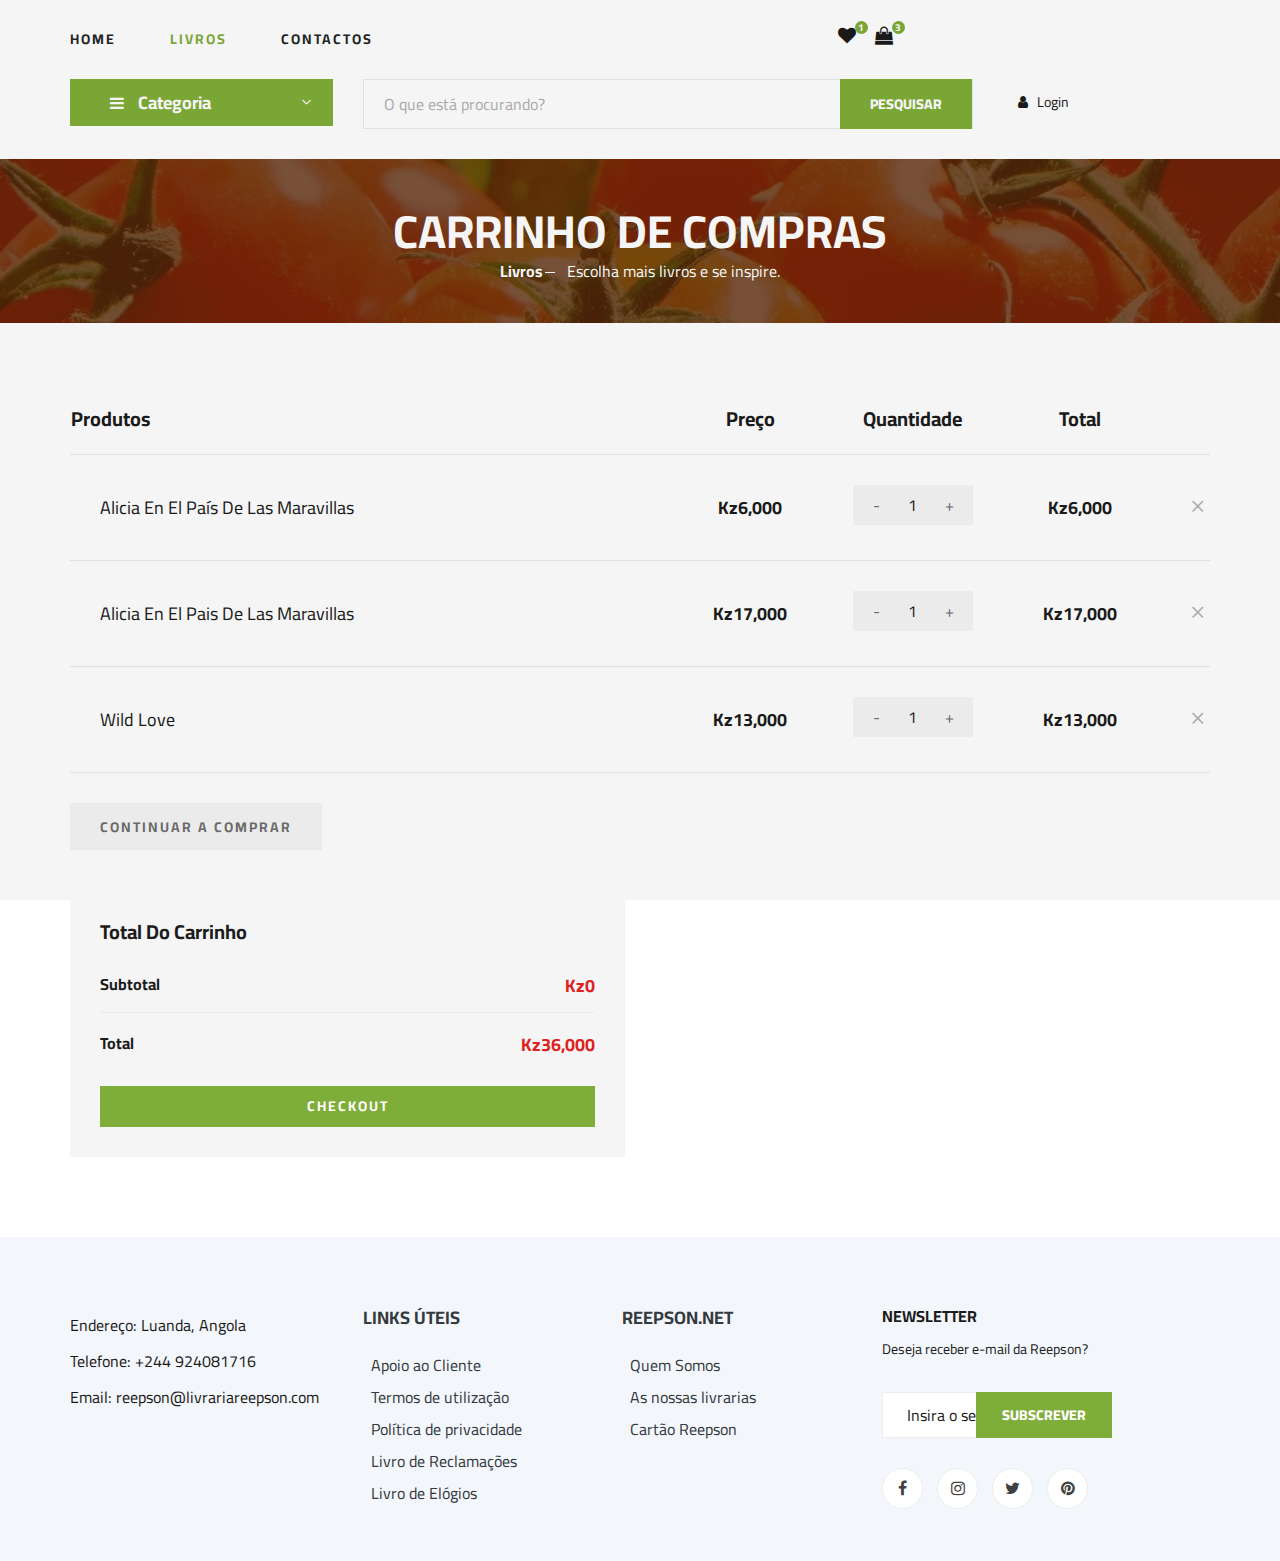
==== commit 8bf2b713: "alteracao(2)" ====
--- a/front-end/views/carrinho.html
+++ b/front-end/views/carrinho.html
@@ -7,7 +7,7 @@
     <meta name="keywords" content="Ogani, unica, creative, html">
     <meta name="viewport" content="width=device-width, initial-scale=1.0">
     <meta http-equiv="X-UA-Compatible" content="ie=edge">
-    <title>Ogani | Template</title>
+    <title>Livraria Reepson</title>
 
     <!-- Google Font -->
     <link href="https://fonts.googleapis.com/css2?family=Cairo:wght@200;300;400;600;900&display=swap" rel="stylesheet">
@@ -33,139 +33,39 @@
     <div class="humberger__menu__overlay"></div>
     <div class="humberger__menu__wrapper">
         <div class="humberger__menu__logo">
-            <a href="#"><img src="support/img/logo.png" alt=""></a>
-        </div>
-        <div class="humberger__menu__cart">
-            <ul>
-                <li><a href="#"><i class="fa fa-heart"></i> <span>1</span></a></li>
-                <li><a href="#"><i class="fa fa-shopping-bag"></i> <span>3</span></a></li>
-            </ul>
-            <div class="header__cart__price">item: <span>$150.00</span></div>
-        </div>
-        <div class="humberger__menu__widget">
-            <div class="header__top__right__language">
-                <img src="isupport/img/language.png" alt="">
-                <div>English</div>
-                <span class="arrow_carrot-down"></span>
-                <ul>
-                    <li><a href="#">Spanis</a></li>
-                    <li><a href="#">English</a></li>
-                </ul>
-            </div>
-            <div class="header__top__right__auth">
-                <a href="#"><i class="fa fa-user"></i> Login</a>
-            </div>
-        </div>
-        <nav class="humberger__menu__nav mobile-menu">
-            <ul>
-                <li class="active"><a href="views/pagina_inicial.php">Home</a></li>
-                <li><a href="./shop-grid.html">Shop</a></li>
-                <li><a href="#">Pages</a>
-                    <ul class="header__menu__dropdown">
-                        <li><a href="./shop-details.html">Shop Details</a></li>
-                        <li><a href="./shoping-cart.html">Shoping Cart</a></li>
-                        <li><a href="./checkout.html">Check Out</a></li>
-                        <li><a href="./blog-details.html">Blog Details</a></li>
-                    </ul>
-                </li>
-                <li><a href="./blog.html">Blog</a></li>
-                <li><a href="./contact.html">Contact</a></li>
-            </ul>
-        </nav>
-        <div id="mobile-menu-wrap"></div>
-        <div class="header__top__right__social">
-            <a href="#"><i class="fa fa-facebook"></i></a>
-            <a href="#"><i class="fa fa-twitter"></i></a>
-            <a href="#"><i class="fa fa-linkedin"></i></a>
-            <a href="#"><i class="fa fa-pinterest-p"></i></a>
-        </div>
-        <div class="humberger__menu__contact">
-            <ul>
-                <li><i class="fa fa-envelope"></i> hello@colorlib.com</li>
-                <li>Free Shipping for all Order of $99</li>
-            </ul>
+            <a href="#"><img src="img/logo.png" alt=""></a>
         </div>
     </div>
     <!-- Humberger End -->
 
     <!-- Header Section Begin -->
-    <header class="header">
-        <div class="header__top">
-            <div class="container">
-                <div class="row">
-                    <div class="col-lg-6">
-                        <div class="header__top__left">
-                            <ul>
-                                <li><i class="fa fa-envelope"></i> hello@colorlib.com</li>
-                                <li>Free Shipping for all Order of $99</li>
-                            </ul>
-                        </div>
-                    </div>
-                    <div class="col-lg-6">
-                        <div class="header__top__right">
-                            <div class="header__top__right__social">
-                                <a href="#"><i class="fa fa-facebook"></i></a>
-                                <a href="#"><i class="fa fa-twitter"></i></a>
-                                <a href="#"><i class="fa fa-linkedin"></i></a>
-                                <a href="#"><i class="fa fa-pinterest-p"></i></a>
-                            </div>
-                            <div class="header__top__right__language">
-                                <img src="support/img/language.png" alt="">
-                                <div>English</div>
-                                <span class="arrow_carrot-down"></span>
-                                <ul>
-                                    <li><a href="#">Spanis</a></li>
-                                    <li><a href="#">English</a></li>
-                                </ul>
-                            </div>
-                            <div class="header__top__right__auth">
-                                <a href="#"><i class="fa fa-user"></i> Login</a>
-                            </div>
-                        </div>
-                    </div>
-                </div>
-            </div>
-        </div>
-        <div class="container">
-            <div class="row">
-                <div class="col-lg-3">
-                    <div class="header__logo">
-                        <a href="./index.html"><img src="support/img/logo.png" alt=""></a>
-                    </div>
-                </div>
-                <div class="col-lg-6">
-                    <nav class="header__menu">
-                        <ul>
-                            <li><a href="views/pagina_inicial.php">Home</a></li>
-                            <li class="active"><a href="./shop-grid.html">Shop</a></li>
-                            <li><a href="#">Pages</a>
-                                <ul class="header__menu__dropdown">
-                                    <li><a href="./shop-details.html">Shop Details</a></li>
-                                    <li><a href="./shoping-cart.html">Shoping Cart</a></li>
-                                    <li><a href="./checkout.html">Check Out</a></li>
-                                    <li><a href="./blog-details.html">Blog Details</a></li>
-                                </ul>
-                            </li>
-                            <li><a href="./blog.html">Blog</a></li>
-                            <li><a href="./contact.html">Contact</a></li>
-                        </ul>
-                    </nav>
-                </div>
-                <div class="col-lg-3">
-                    <div class="header__cart">
-                        <ul>
-                            <li><a href="#"><i class="fa fa-heart"></i> <span>1</span></a></li>
-                            <li><a href="#"><i class="fa fa-shopping-bag"></i> <span>3</span></a></li>
-                        </ul>
-                        <div class="header__cart__price">item: <span>$150.00</span></div>
-                    </div>
-                </div>
-            </div>
+   <header class="header">  
+    <div class="container">
+        <div class="row">
+            <div class="col-lg-6">
+                <nav class="header__menu">
+                    <ul>
+                        <li><a href="./shop-grid.html">Home</a></li>
+                        <li class="active"><a href="./shop-grid.html">Livros</a></li>
+                        <li><a href="./contact.html">Contactos</a></li>
+                    </ul>
+                </nav>
+            </div>
+            <div class="col-lg-3">
+                <div class="header__cart">
+                    <ul>
+                        <li><a href="#"><i class="fa fa-heart"></i> <span>1</span></a></li>
+                        <li><a href="#"><i class="fa fa-shopping-bag"></i> <span>3</span></a></li>
+                    </ul>
+                </div>
+            </div>
+        </div>
+    
             <div class="humberger__open">
                 <i class="fa fa-bars"></i>
             </div>
-        </div>
-    </header>
+    </div>
+</header>
     <!-- Header Section End -->
 
     <!-- Hero Section Begin -->
@@ -176,20 +76,18 @@
                     <div class="hero__categories">
                         <div class="hero__categories__all">
                             <i class="fa fa-bars"></i>
-                            <span>All departments</span>
+                            <span>Categoria</span>
                         </div>
                         <ul>
-                            <li><a href="#">Fresh Meat</a></li>
-                            <li><a href="#">Vegetables</a></li>
-                            <li><a href="#">Fruit & Nut Gifts</a></li>
-                            <li><a href="#">Fresh Berries</a></li>
-                            <li><a href="#">Ocean Foods</a></li>
-                            <li><a href="#">Butter & Eggs</a></li>
-                            <li><a href="#">Fastfood</a></li>
-                            <li><a href="#">Fresh Onion</a></li>
-                            <li><a href="#">Papayaya & Crisps</a></li>
-                            <li><a href="#">Oatmeal</a></li>
-                            <li><a href="#">Fresh Bananas</a></li>
+                            <li><a href="#">Arte</a></li>
+                            <li><a href="#">Banda Desenhada</a></li>
+                            <li><a href="#">Ciências</a></li>
+                            <li><a href="#">Ciências Económicas</a></li>
+                            <li><a href="#">Ciências Sociais e Humanas</a></li>
+                            <li><a href="#">Direiro</a></li>
+                            <li><a href="#">Literatura</a></li>
+                            <li><a href="#">Gastronomia e Vinhos</a></li>
+                            <li><a href="#">Desporto e Lazer</a></li>
                         </ul>
                     </div>
                 </div>
@@ -197,21 +95,19 @@
                     <div class="hero__search">
                         <div class="hero__search__form">
                             <form action="#">
-                                <div class="hero__search__categories">
-                                    All Categories
-                                    <span class="arrow_carrot-down"></span>
+                                <input type="text" placeholder="O que está procurando?">
+                                <button type="submit" class="site-btn">Pesquisar</button>
+                            </form>
+                        </div>
+                        <div class="container">
+                            <div class="row">
+                                <div class="col-lg-6 col-md-6">
+                                    <div class="header__top__right">
+                                        <div class="header__top__right__auth">
+                                            <a href="#"><i class="fa fa-user"></i> Login</a>
+                                        </div>
+                                    </div>
                                 </div>
-                                <input type="text" placeholder="What do yo u need?">
-                                <button type="submit" class="site-btn">SEARCH</button>
-                            </form>
-                        </div>
-                        <div class="hero__search__phone">
-                            <div class="hero__search__phone__icon">
-                                <i class="fa fa-phone"></i>
-                            </div>
-                            <div class="hero__search__phone__text">
-                                <h5>+65 11.188.888</h5>
-                                <span>support 24/7 time</span>
                             </div>
                         </div>
                     </div>
@@ -227,10 +123,10 @@
             <div class="row">
                 <div class="col-lg-12 text-center">
                     <div class="breadcrumb__text">
-                        <h2>Shopping Cart</h2>
+                        <h2>CARRINHO DE COMPRAS</h2>
                         <div class="breadcrumb__option">
-                            <a href="views/pagina_inicial.php">Home</a>
-                            <span>Shopping Cart</span>
+                            <a href="views/livros.html">Livros</a>
+                            <span>Escolha mais livros e se inspire.</span>
                         </div>
                     </div>
                 </div>
@@ -248,9 +144,9 @@
                         <table>
                             <thead>
                                 <tr>
-                                    <th class="shoping__product">Products</th>
-                                    <th>Price</th>
-                                    <th>Quantity</th>
+                                    <th class="shoping__product">Produtos</th>
+                                    <th>Preço</th>
+                                    <th>Quantidade</th>
                                     <th>Total</th>
                                     <th></th>
                                 </tr>
@@ -258,11 +154,11 @@
                             <tbody>
                                 <tr>
                                     <td class="shoping__cart__item">
-                                        <img src="img/cart/cart-1.jpg" alt="">
-                                        <h5>Vegetable’s Package</h5>
+                                        <img src="https://img.wook.pt/images/alicia-en-el-pais-de-las-maravillas-lewis-carroll/MXwyOTQ0NDA0MXwyNTg1MTEzN3wxNjk4NzgwOTkwMDAwfHdlYnA=/100x" alt="">
+                                        <h5>Alicia En El País De Las Maravillas</h5>
                                     </td>
                                     <td class="shoping__cart__price">
-                                        $55.00
+                                        Kz6,000
                                     </td>
                                     <td class="shoping__cart__quantity">
                                         <div class="quantity">
@@ -272,7 +168,7 @@
                                         </div>
                                     </td>
                                     <td class="shoping__cart__total">
-                                        $110.00
+                                        Kz6,000
                                     </td>
                                     <td class="shoping__cart__item__close">
                                         <span class="icon_close"></span>
@@ -280,11 +176,11 @@
                                 </tr>
                                 <tr>
                                     <td class="shoping__cart__item">
-                                        <img src="img/cart/cart-2.jpg" alt="">
-                                        <h5>Fresh Garden Vegetable</h5>
+                                        <img src="https://img.wook.pt/images/alicia-en-el-pais-de-las-maravillas-lewis-carroll/MXwyOTM0NzY5N3wyNTc0MzQyMXwxNzE0ODcyMTc2MDAwfHdlYnA=/100x" alt="">
+                                        <h5>Alicia En El Pais De Las Maravillas</h5>
                                     </td>
                                     <td class="shoping__cart__price">
-                                        $39.00
+                                        Kz17,000
                                     </td>
                                     <td class="shoping__cart__quantity">
                                         <div class="quantity">
@@ -294,7 +190,7 @@
                                         </div>
                                     </td>
                                     <td class="shoping__cart__total">
-                                        $39.99
+                                        Kz17,000
                                     </td>
                                     <td class="shoping__cart__item__close">
                                         <span class="icon_close"></span>
@@ -302,11 +198,11 @@
                                 </tr>
                                 <tr>
                                     <td class="shoping__cart__item">
-                                        <img src="img/cart/cart-3.jpg" alt="">
-                                        <h5>Organic Bananas</h5>
+                                        <img src="https://img.wook.pt/images/wild-love-elsie-silver/MXwyOTUyMzMwN3wyNTkzOTgwMnwxNzE1MTQyODUwMDAwfHdlYnA=/100" alt="">
+                                        <h5>Wild Love</h5>
                                     </td>
                                     <td class="shoping__cart__price">
-                                        $69.00
+                                        Kz13,000
                                     </td>
                                     <td class="shoping__cart__quantity">
                                         <div class="quantity">
@@ -316,7 +212,7 @@
                                         </div>
                                     </td>
                                     <td class="shoping__cart__total">
-                                        $69.99
+                                        Kz13,000
                                     </td>
                                     <td class="shoping__cart__item__close">
                                         <span class="icon_close"></span>
@@ -330,30 +226,17 @@
             <div class="row">
                 <div class="col-lg-12">
                     <div class="shoping__cart__btns">
-                        <a href="#" class="primary-btn cart-btn">CONTINUE SHOPPING</a>
-                        <a href="#" class="primary-btn cart-btn cart-btn-right"><span class="icon_loading"></span>
-                            Upadate Cart</a>
-                    </div>
-                </div>
-                <div class="col-lg-6">
-                    <div class="shoping__continue">
-                        <div class="shoping__discount">
-                            <h5>Discount Codes</h5>
-                            <form action="#">
-                                <input type="text" placeholder="Enter your coupon code">
-                                <button type="submit" class="site-btn">APPLY COUPON</button>
-                            </form>
-                        </div>
+                        <a href="#" class="primary-btn cart-btn">CONTINUAR A COMPRAR</a>
                     </div>
                 </div>
                 <div class="col-lg-6">
                     <div class="shoping__checkout">
-                        <h5>Cart Total</h5>
+                        <h5>Total Do Carrinho</h5>
                         <ul>
-                            <li>Subtotal <span>$454.98</span></li>
-                            <li>Total <span>$454.98</span></li>
+                            <li>Subtotal <span>Kz0</span></li>
+                            <li>Total <span>Kz36,000</span></li>
                         </ul>
-                        <a href="#" class="primary-btn">PROCEED TO CHECKOUT</a>
+                        <a href="#" class="primary-btn">CHECKOUT</a>
                     </div>
                 </div>
             </div>
@@ -361,67 +244,55 @@
     </section>
     <!-- Shoping Cart Section End -->
 
-    <!-- Footer Section Begin -->
-    <footer class="footer spad">
+     <!-- Footer Section Begin -->
+     <footer class="footer spad">
         <div class="container">
             <div class="row">
                 <div class="col-lg-3 col-md-6 col-sm-6">
                     <div class="footer__about">
-                        <div class="footer__about__logo">
-                            <a href="views/pagina_inicial.php"><img src="support/img/logo.png" alt=""></a>
-                        </div>
                         <ul>
-                            <li>Address: 60-49 Road 11378 New York</li>
-                            <li>Phone: +65 11.188.888</li>
-                            <li>Email: hello@colorlib.com</li>
+                            <li>Endereço: Luanda, Angola</li>
+                            <li>Telefone: +244 924081716</li>
+                            <li>Email: reepson@livrariareepson.com</li>
                         </ul>
                     </div>
                 </div>
-                <div class="col-lg-4 col-md-6 col-sm-6 offset-lg-1">
-                    <div class="footer__widget">
-                        <h6>Useful Links</h6>
-                        <ul>
-                            <li><a href="#">About Us</a></li>
-                            <li><a href="#">About Our Shop</a></li>
-                            <li><a href="#">Secure Shopping</a></li>
-                            <li><a href="#">Delivery infomation</a></li>
-                            <li><a href="#">Privacy Policy</a></li>
-                            <li><a href="#">Our Sitemap</a></li>
-                        </ul>
-                        <ul>
-                            <li><a href="#">Who We Are</a></li>
-                            <li><a href="#">Our Services</a></li>
-                            <li><a href="#">Projects</a></li>
-                            <li><a href="#">Contact</a></li>
-                            <li><a href="#">Innovation</a></li>
-                            <li><a href="#">Testimonials</a></li>
-                        </ul>
-                    </div>
-                </div>
-                <div class="col-lg-4 col-md-12">
-                    <div class="footer__widget">
-                        <h6>Join Our Newsletter Now</h6>
-                        <p>Get E-mail updates about our latest shop and special offers.</p>
-                        <form action="#">
-                            <input type="text" placeholder="Enter your mail">
-                            <button type="submit" class="site-btn">Subscribe</button>
-                        </form>
-                        <div class="footer__widget__social">
-                            <a href="#"><i class="fa fa-facebook"></i></a>
-                            <a href="#"><i class="fa fa-instagram"></i></a>
-                            <a href="#"><i class="fa fa-twitter"></i></a>
-                            <a href="#"><i class="fa fa-pinterest"></i></a>
-                        </div>
-                    </div>
-                </div>
-            </div>
-            <div class="row">
-                <div class="col-lg-12">
-                    <div class="footer__copyright">
-                        <div class="footer__copyright__text"><p><!-- Link back to Colorlib can't be removed. Template is licensed under CC BY 3.0. -->
-  Copyright &copy;<script>document.write(new Date().getFullYear());</script> All rights reserved | This template is made with <i class="fa fa-heart" aria-hidden="true"></i> by <a href="https://colorlib.com" target="_blank">Colorlib</a>
-  <!-- Link back to Colorlib can't be removed. Template is licensed under CC BY 3.0. --></p></div>
-                        <div class="footer__copyright__payment"><img src="support/img/payment-item.png" alt=""></div>
+                <div class="col-lg-8 col-md-12">
+                    <div class="row">
+                        <div class="col-md-4 mb-5">
+                            <h5 class="font-weight-bold text-dark mb-4">LINKS ÚTEIS</h5>
+                            <div class="d-flex flex-column justify-content-start">
+                                <a class="text-dark mb-2" href="index.html"><i class="fa mr-2"></i>Apoio ao Cliente</a>
+                                <a class="text-dark mb-2" href="shop.html"><i class="fa mr-2"></i>Termos de utilização</a>
+                                <a class="text-dark mb-2" href="detail.html"><i class="fa mr-2"></i>Política de privacidade</a>
+                                <a class="text-dark mb-2" href="cart.html"><i class="fa mr-2"></i>Livro de Reclamações</a>
+                                <a class="text-dark mb-2" href="cart.html"><i class="fa mr-2"></i>Livro de Elógios</a>
+                            </div>
+                        </div>
+                        <div class="col-md-4 mb-5">
+                            <h5 class="font-weight-bold text-dark mb-4">REEPSON.NET</h5>
+                            <div class="d-flex flex-column justify-content-start">
+                                <a class="text-dark mb-2" href="index.html"><i class="fa mr-2"></i>Quem Somos</a>
+                                <a class="text-dark mb-2" href="shop.html"><i class="fa mr-2"></i>As nossas livrarias</a>
+                                <a class="text-dark mb-2" href="detail.html"><i class="fa mr-2"></i>Cartão Reepson</a>
+                            </div>
+                        </div>
+                        <div class="col-lg-4 col-md-12">
+                            <div class="footer__widget">
+                                <h6>NEWSLETTER</h6>
+                                <p>Deseja receber e-mail da Reepson?</p>
+                                <form action="#">
+                                    <input type="text" placeholder=" Insira o seu email ">
+                                    <button type="submit" class="site-btn">Subscrever</button>
+                                </form>
+                                <div class="footer__widget__social">
+                                    <a href="#"><i class="fa fa-facebook"></i></a>
+                                    <a href="#"><i class="fa fa-instagram"></i></a>
+                                    <a href="#"><i class="fa fa-twitter"></i></a>
+                                    <a href="#"><i class="fa fa-pinterest"></i></a>
+                                </div>
+                            </div>
+                        </div>
                     </div>
                 </div>
             </div>
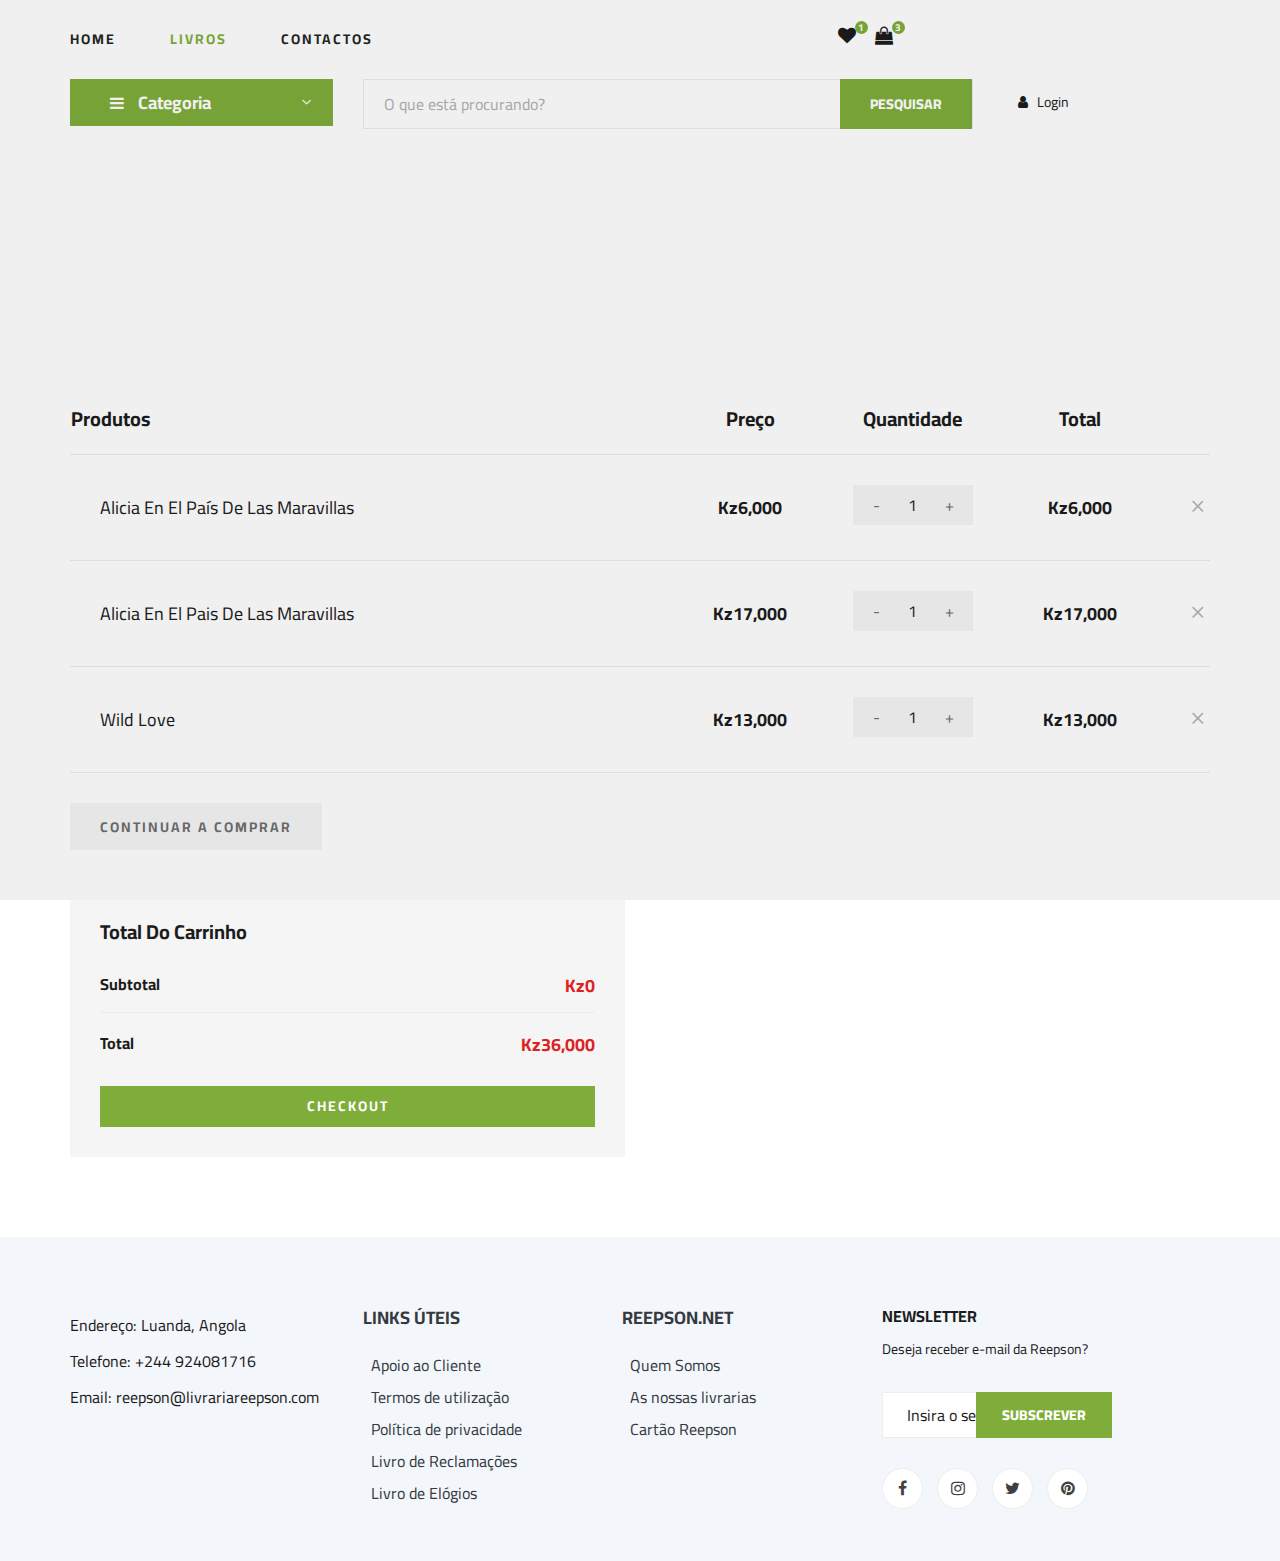
==== commit 4b5cd0b4: "alteracao(4)" ====
--- a/front-end/views/carrinho.html
+++ b/front-end/views/carrinho.html
@@ -118,7 +118,7 @@
     <!-- Hero Section End -->
 
     <!-- Breadcrumb Section Begin -->
-    <section class="breadcrumb-section set-bg" data-setbg="support/img/breadcrumb.jpg">
+    <section class="breadcrumb-section set-bg" data-setbg="https://www.bertrand.pt/img/amorteeterna.jpg">
         <div class="container">
             <div class="row">
                 <div class="col-lg-12 text-center">
--- a/front-end/views/support/css/style.css
+++ b/front-end/views/support/css/style.css
@@ -3465,4 +3465,6 @@
 	.blog__details__hero__text h2 {
 		font-size: 24px;
 	}
+
+
 }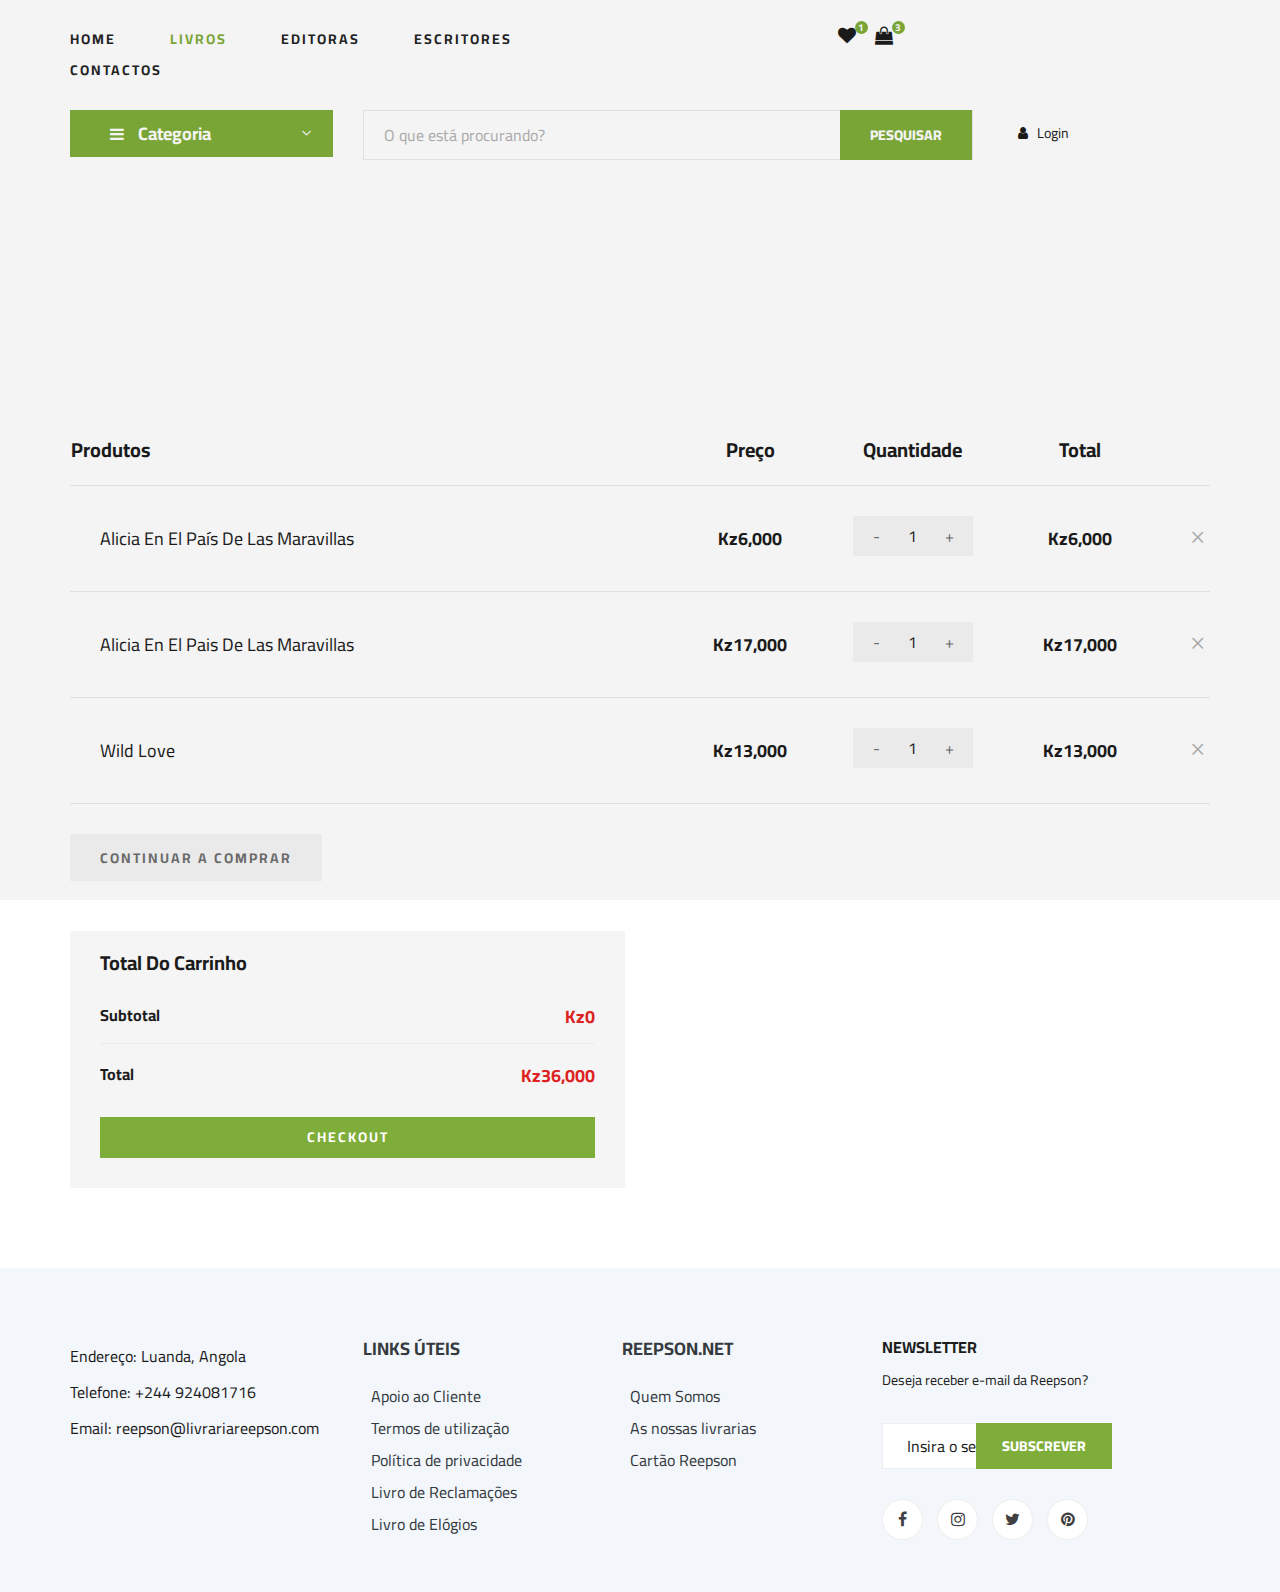
==== commit 8d6eadac: "alteracao(5)" ====
--- a/front-end/views/carrinho.html
+++ b/front-end/views/carrinho.html
@@ -47,6 +47,8 @@
                     <ul>
                         <li><a href="./shop-grid.html">Home</a></li>
                         <li class="active"><a href="./shop-grid.html">Livros</a></li>
+                        <li><a href="./contact.html">Editoras</a></li>
+                        <li><a href="./shop-grid.html">Escritores</a></li>
                         <li><a href="./contact.html">Contactos</a></li>
                     </ul>
                 </nav>
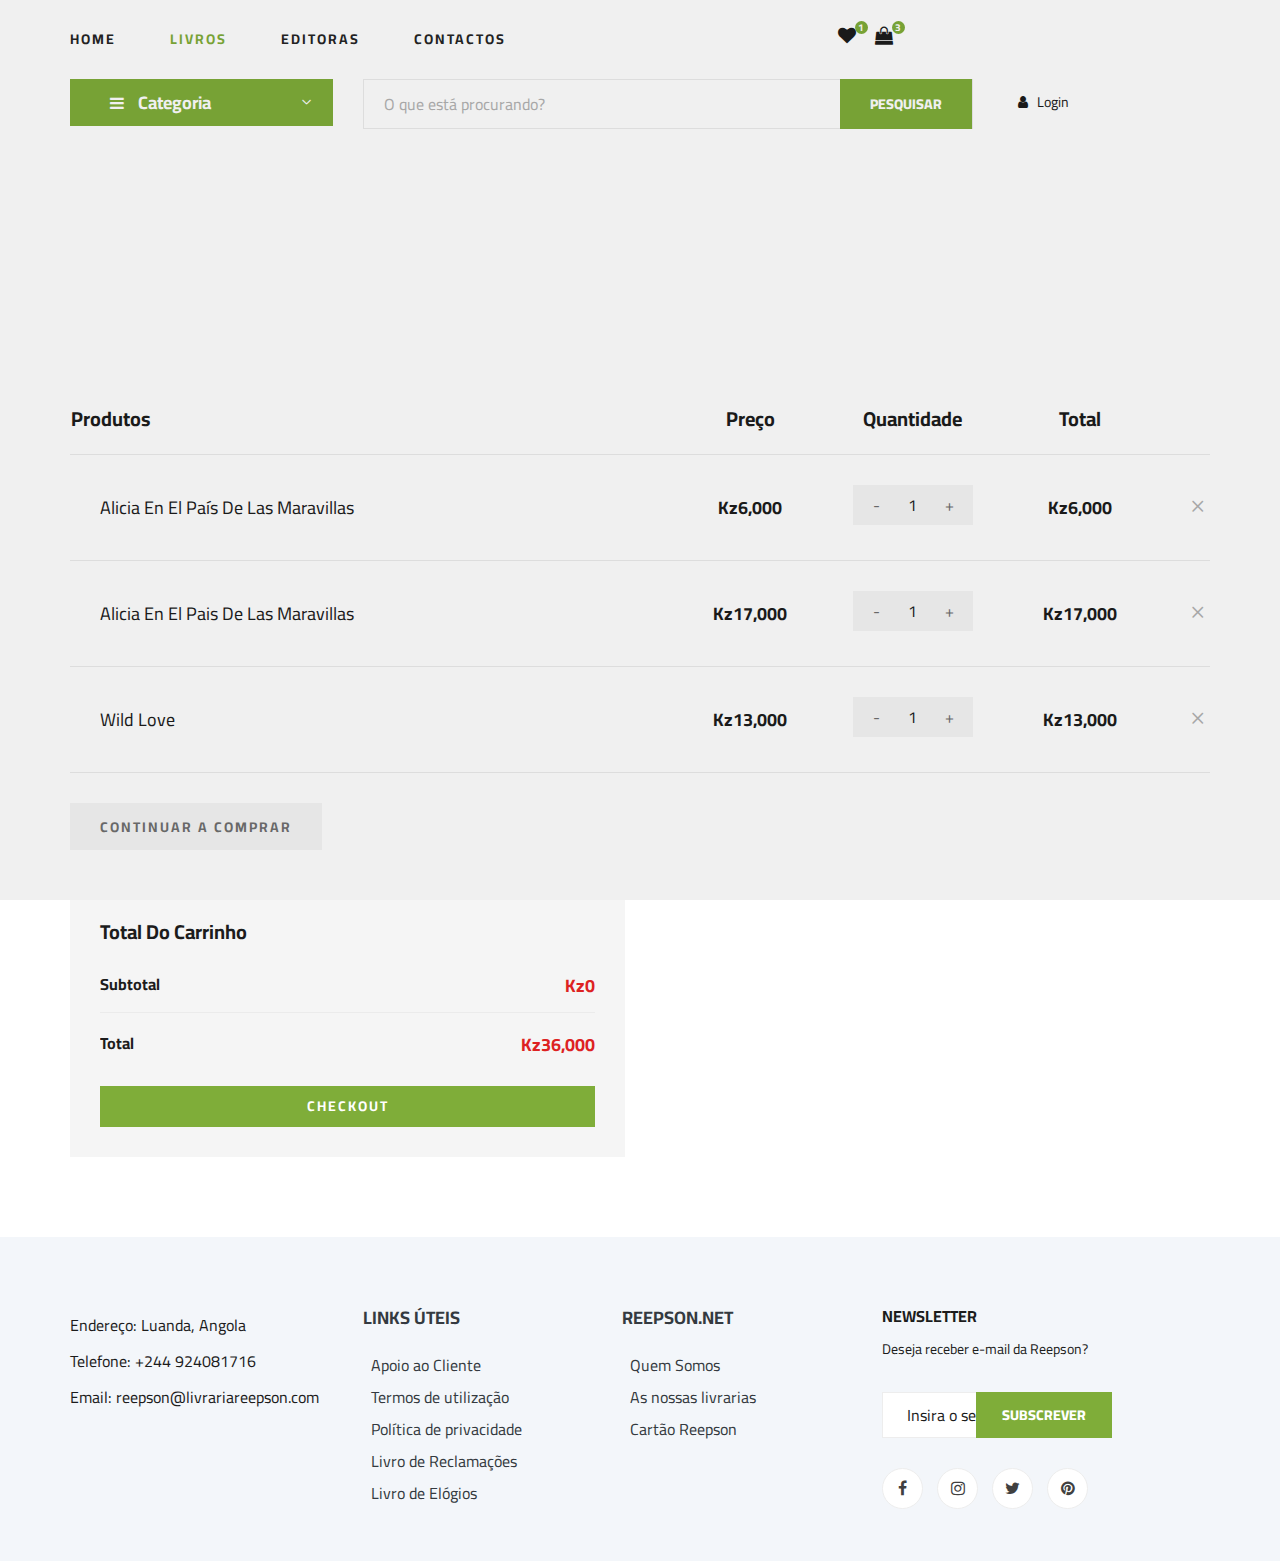
==== commit 49026bdc: "alteracao(6)" ====
--- a/front-end/views/carrinho.html
+++ b/front-end/views/carrinho.html
@@ -48,7 +48,6 @@
                         <li><a href="./shop-grid.html">Home</a></li>
                         <li class="active"><a href="./shop-grid.html">Livros</a></li>
                         <li><a href="./contact.html">Editoras</a></li>
-                        <li><a href="./shop-grid.html">Escritores</a></li>
                         <li><a href="./contact.html">Contactos</a></li>
                     </ul>
                 </nav>
